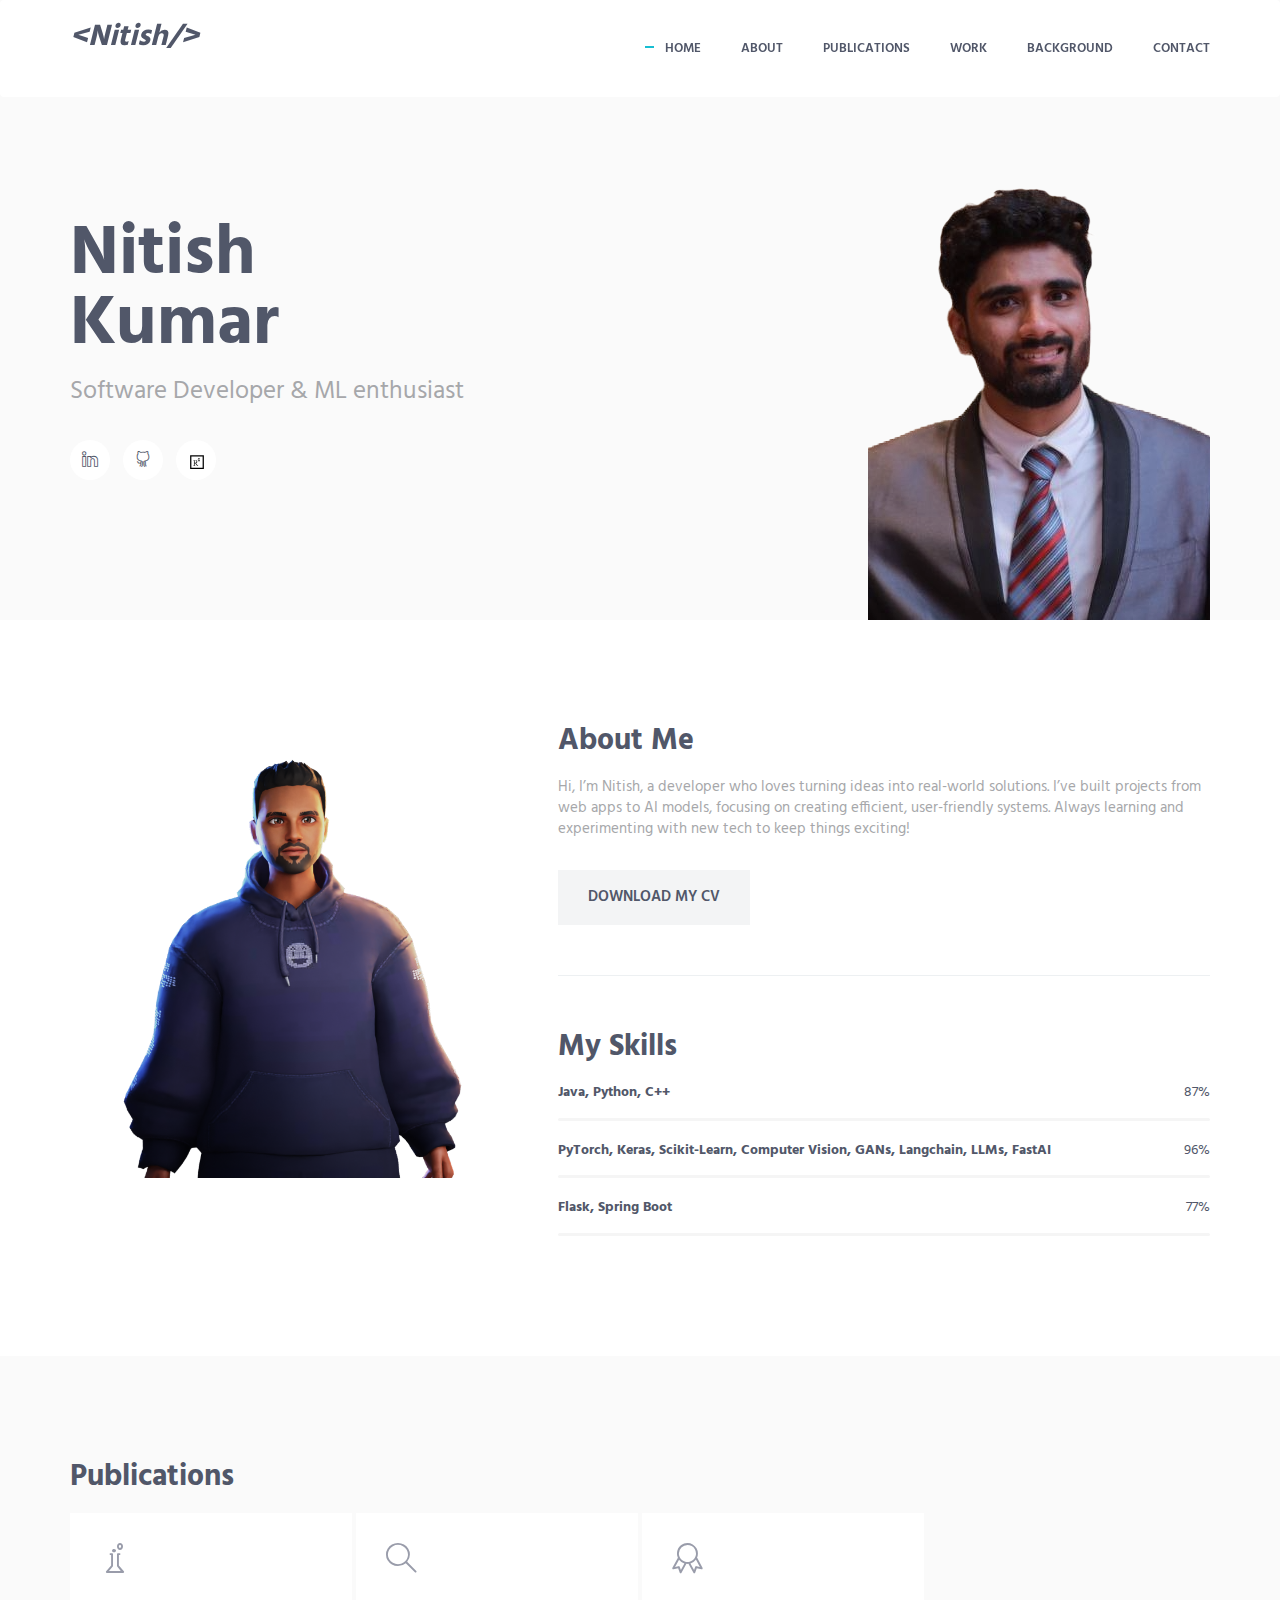
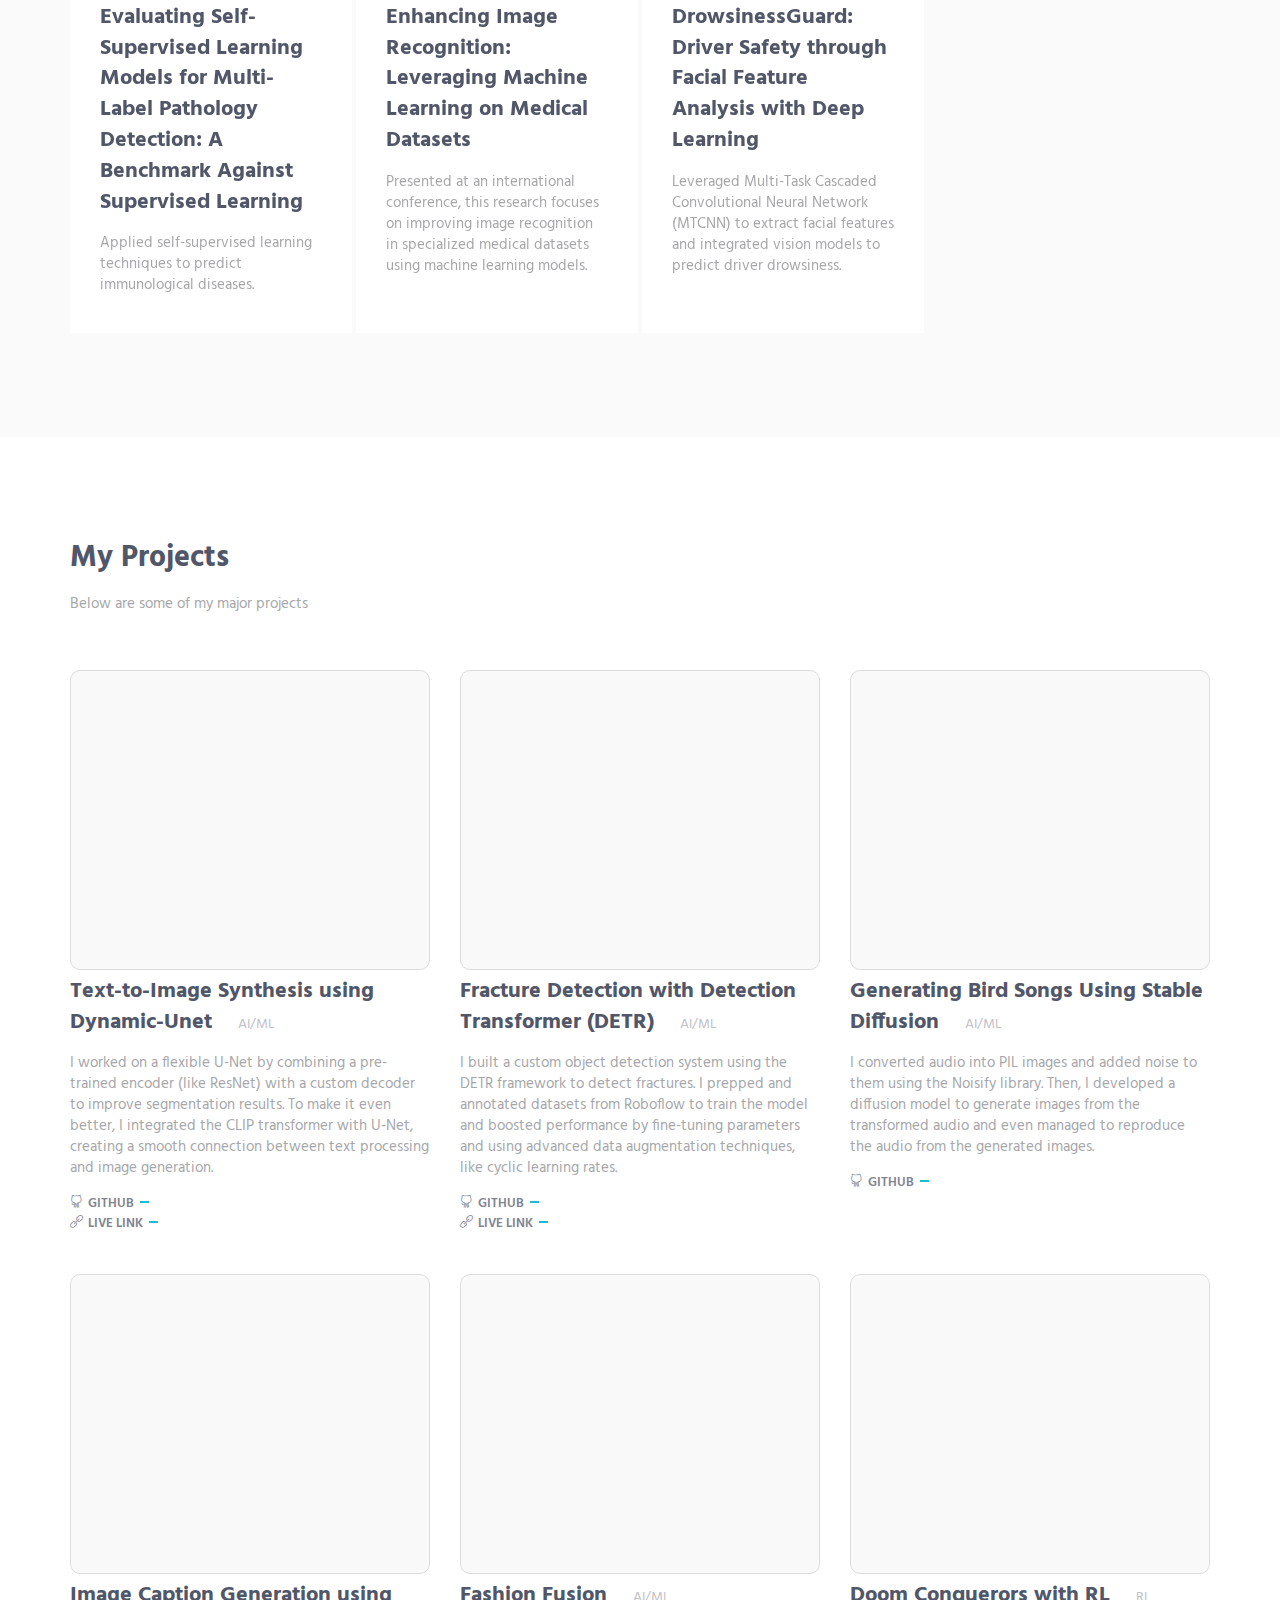
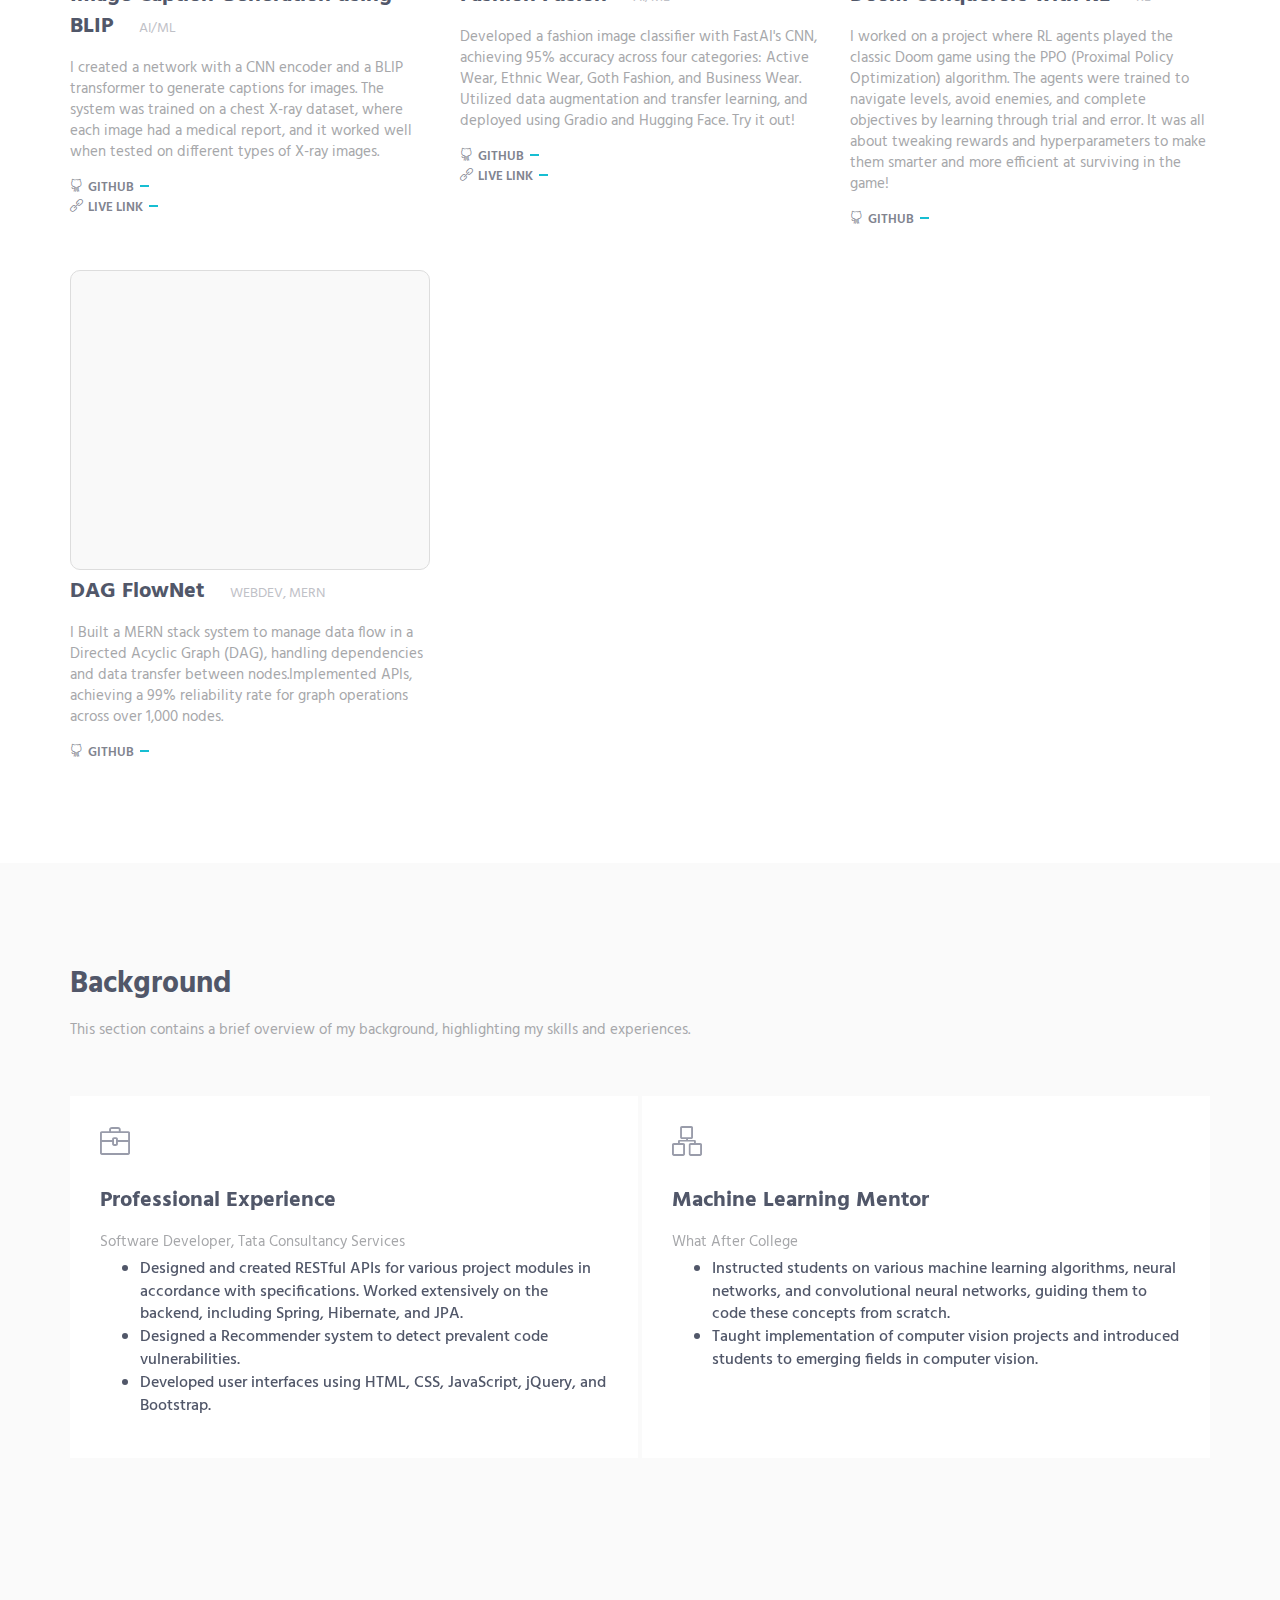
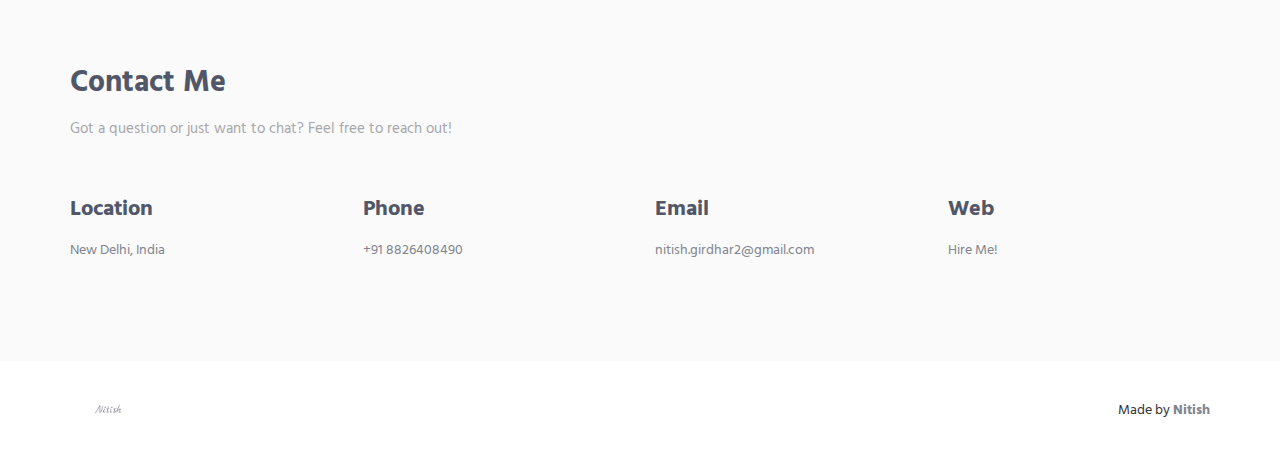
==== index.html @ 17c7232a "fixes" ====
<!DOCTYPE html>

<html lang="en" class="no-js">
<!-- BEGIN HEAD -->

<head>
    <meta charset="utf-8" />
    <title>Nitish Portfolio</title>
    <meta http-equiv="X-UA-Compatible" content="IE=edge">
    <meta content="width=device-width, initial-scale=1" name="viewport" />
    <meta content="" name="description" />
    <meta content="" name="author" />

    <!-- GLOBAL MANDATORY STYLES -->
    <link href="http://fonts.googleapis.com/css?family=Hind:300,400,500,600,700" rel="stylesheet" type="text/css">
    <link href="vendor/simple-line-icons/css/simple-line-icons.css" rel="stylesheet" type="text/css" />
    <link href="vendor/bootstrap/css/bootstrap.min.css" rel="stylesheet" type="text/css" />

    <!-- PAGE LEVEL PLUGIN STYLES -->
    <link href="css/animate.css" rel="stylesheet">
    <link href="vendor/swiper/css/swiper.min.css" rel="stylesheet" type="text/css" />

    <!-- THEME STYLES -->
    <link href="css/layout.min.css" rel="stylesheet" type="text/css" />

    <!-- Favicon -->
    <link rel="shortcut icon" href="favicon.ico" />
</head>
<!-- END HEAD -->

<!-- BODY -->

<body id="body" data-spy="scroll" data-target=".header">

    <!--========== HEADER ==========-->
    <header class="header navbar-fixed-top">
        <!-- Navbar -->
        <nav class="navbar" role="navigation">
            <div class="container">
                <!-- Brand and toggle get grouped for better mobile display -->
                <div class="menu-container js_nav-item">
                    <button type="button" class="navbar-toggle" data-toggle="collapse" data-target=".nav-collapse">
                        <span class="sr-only">Toggle navigation</span>
                        <span class="toggle-icon"></span>
                    </button>

                    <!-- Logo -->
                    <div class="logo">
                        <a class="logo-wrap" href="#body">
                            <!-- <img class="logo-img" src="img/signature.png" alt=" Logo"> -->
                            <h2><i>&lt;Nitish/&gt;</i></h2>
                        </a>
                    </div>
                    <!-- End Logo -->
                </div>

                <!-- Collect the nav links, forms, and other content for toggling -->
                <div class="collapse navbar-collapse nav-collapse">
                    <div class="menu-container">
                        <ul class="nav navbar-nav navbar-nav-right">
                            <li class="js_nav-item nav-item"><a class="nav-item-child nav-item-hover"
                                    href="#body">Home</a></li>
                            <li class="js_nav-item nav-item"><a class="nav-item-child nav-item-hover"
                                    href="#about">About</a></li>
                            <li class="js_nav-item nav-item"><a class="nav-item-child nav-item-hover"
                                    href="#publications">Publications</a></li>
                            <li class="js_nav-item nav-item"><a class="nav-item-child nav-item-hover"
                                    href="#work">Work</a></li>
                            <li class="js_nav-item nav-item"><a class="nav-item-child nav-item-hover"
                                    href="#background">Background</a></li>
                            <li class="js_nav-item nav-item"><a class="nav-item-child nav-item-hover"
                                    href="#contact">Contact</a></li>
                        </ul>
                    </div>
                </div>
                <!-- End Navbar Collapse -->
            </div>
        </nav>
        <!-- Navbar -->
    </header>
    <!--========== END HEADER ==========-->

    <!--========== SLIDER ==========-->
    <div class="promo-block">
        <div class="container">
            <div class="row">
                <div class="col-sm-6 sm-margin-b-60">
                    <div class="margin-b-30">
                        <h1 class="promo-block-title">Nitish <br /> Kumar</h1>
                        <p class="promo-block-text">Software Developer &amp; ML enthusiast</p>
                    </div>
                    <ul class="list-inline">
                        <!-- <li><a href="#" class="social-icons"><i class="icon-social-facebook"></i></a></li> -->
                        <!-- <li><a href="#" class="social-icons"><i class="icon-social-twitter"></i></a></li> -->
                        <!-- <li><a href="#" class="social-icons"><i class="icon-social-dribbble"></i></a></li> -->
                        <!-- <li><a href="#" class="social-icons"><i class="icon-social-behance"></i></a></li> -->
                        <li><a href="https://www.linkedin.com/in/nitish-kumar-70ba97163/" class="social-icons"><i
                                    class="icon-social-linkedin"></i></a></li>
                        <li><a href="https://github.com/nitishhrms" class="social-icons"><i
                                    class="icon-social-github"></i></a></li>
                        <li><a href="https://www.researchgate.net/profile/Nitish-Kumar-201" class="social-icons"
                                target="_blank">
                                <img src="img/icons/icons8-researchgate.svg" alt="ResearchGate"
                                    style="width: 20px; height: 20px;">
                            </a></li>

                    </ul>
                </div>
                <div class="col-sm-6">
                    <div class="promo-block-img-wrap">
                        <img class="promo-block-img img-responsive" src="img/mockup/file (2).png" align="Avatar">
                    </div>
                </div>
            </div>
            <!--// end row -->
        </div>
    </div>
    <!--========== SLIDER ==========-->

    <!--========== PAGE LAYOUT ==========-->
    <!-- About -->
    <div id="about">
        <div class="container content-lg">
            <div class="row">
                <div class="col-sm-5 sm-margin-b-60">
                    <img class="full-width img-responsive" src="img/500x700/avatar-01.png" alt="Image">
                </div>
                <div class="col-sm-7">
                    <div class="section-seperator margin-b-50">
                        <div class="margin-b-50">
                            <div class="margin-b-30">
                                <h2>About Me</h2>
                                <p>Hi, I’m Nitish, a developer who loves turning ideas into real-world
                                    solutions. I’ve built projects from web apps to AI models, focusing on creating
                                    efficient, user-friendly systems. Always learning and experimenting with new tech to
                                    keep things exciting!</p>
                            </div>
                            <a href="https://drive.google.com/file/d/1I4rnMWmdc6svyuodHMBwJTRoGysEiyvk/view?usp=drive_link"
                                class="btn-theme btn-theme-md btn-default-bg text-uppercase">Download my CV</a>
                        </div>
                    </div>

                    <h2>My Skills</h2>
                    <!-- Progress Box -->
                    <div class="progress-box">
                        <h5>Java, Python, C++ <span class="color-heading pull-right">87%</span></h5>
                        <div class="progress">
                            <div class="progress-bar bg-color-base" role="progressbar" data-width="87"></div>
                        </div>
                    </div>
                    <div class="progress-box">
                        <h5> PyTorch, Keras, Scikit-Learn, Computer Vision, GANs, Langchain, LLMs, FastAI <span
                                class="color-heading pull-right">96%</span></h5>
                        <div class="progress">
                            <div class="progress-bar bg-color-base" role="progressbar" data-width="96"></div>
                        </div>
                    </div>
                    <div class="progress-box">
                        <h5>Flask, Spring Boot <span class="color-heading pull-right">77%</span></h5>
                        <div class="progress">
                            <div class="progress-bar bg-color-base" role="progressbar" data-width="77"></div>
                        </div>
                    </div>
                    <!-- End Progress Box -->
                </div>
            </div>
            <!--// end row -->
        </div>
    </div>
    <!-- End About -->

    <!-- Publications -->
    <div id="publications">
        <div class="bg-color-sky-light" data-auto-height="true">
            <div class="container content-lg">
                <h2>Publications</h2>
                <div class="row row-space-2 margin-b-4">
                    <div class="col-md-3 col-sm-6 md-margin-b-4">
                        <div class="service" data-height="height">
                            <div class="service-element">
                                <i class="service-icon icon-chemistry"></i>
                            </div>
                            <div class="service-info">
                                <h3>Evaluating Self-Supervised Learning Models for Multi-Label Pathology Detection: A
                                    Benchmark Against
                                    Supervised Learning</h3>
                                <p class="margin-b-5">Applied self-supervised learning techniques to predict
                                    immunological diseases.</p>
                            </div>
                            <a href="#" class="content-wrapper-link"></a>
                        </div>
                    </div>
                    <!-- <div class="col-md-3 col-sm-6 md-margin-b-4">
                            <div class="service bg-color-base wow zoomIn" data-height="height" data-wow-duration=".3" data-wow-delay=".1s">
                                <div class="service-element">
                                    <i class="service-icon color-white icon-screen-tablet"></i>
                                </div>
                                <div class="service-info">
                                    <h3 class="color-white">Graphic Design</h3>
                                    <p class="color-white margin-b-5">Lorem ipsum dolor amet consectetur ut consequat siad esqudiat dolor</p>
                                </div>
                                <a href="#" class="content-wrapper-link"></a>    
                            </div>
                        </div> -->
                    <div class="col-md-3 col-sm-6 sm-margin-b-4">
                        <div class="service" data-height="height">
                            <div class="service-element">
                                <i class="service-icon icon-magnifier"></i>
                            </div>
                            <div class="service-info ">
                                <h3>Enhancing Image Recognition: Leveraging Machine Learning on Medical Datasets</h3>
                                <p class="margin-b-5">Presented at an international conference, this research focuses on
                                    improving image recognition in specialized medical datasets using machine learning
                                    models.</p>
                            </div>
                            <a href="#" class="content-wrapper-link"></a>
                        </div>
                    </div>
                    <div class="col-md-3 col-sm-6">
                        <div class="service" data-height="height">
                            <div class="service-element">
                                <i class="service-icon icon-badge"></i>
                            </div>
                            <div class="service-info">
                                <h3>DrowsinessGuard: Driver Safety through Facial Feature Analysis with Deep Learning
                                </h3>
                                <p class="margin-b-5">Leveraged Multi-Task Cascaded Convolutional Neural Network (MTCNN)
                                    to extract facial features and integrated vision
                                    models to predict driver drowsiness.</p>
                            </div>
                            <a href="#" class="content-wrapper-link"></a>
                        </div>
                    </div>
                </div>
                <!--// end row -->
            </div>
        </div>
    </div>
    <!-- End Experience -->

    <!-- Work -->
    <div id="work">
        <div class="container content-lg">
            <div class="row margin-b-40">
                <div class="col-sm-6">
                    <h2>My Projects</h2>
                    <p>Below are some of my major projects</p>
                </div>
            </div>
            <!--// end row -->

            <div class="row">
                <!-- Latest Products -->
                <div class="col-sm-4 sm-margin-b-50">
                    <div class="image-box">
                        <div class="wow zoomIn" data-wow-duration=".3" data-wow-delay=".1s">
                            <img class="img-responsive" src="img/970x647/proj1.jpg" alt="Latest Products Image">
                        </div>
                    </div>
                    <h4><a href="#">Text-to-Image Synthesis using Dynamic-Unet</a> <span
                            class="text-uppercase margin-l-20">AI/ML</span></h4>
                    <p>
                        I worked on a flexible U-Net by combining a pre-trained encoder (like ResNet) with a custom
                        decoder to improve segmentation results. To make it even better, I integrated the CLIP
                        transformer with U-Net, creating a smooth connection between text processing and image
                        generation.
                    </p>
                    <a class="link" href="https://github.com/nitishhrms/Text-to-Image-Synthesis-using-transformed-Unet"
                        target="_blank">
                        <i class="icon-social-github" style="margin-right: 5px;"></i>GitHub
                    </a>
                    <br />
                    <a class="link"
                        href="https://huggingface.co/spaces/annie08/Text-or-Image-to-Image-Scratch-Implementation"
                        target="_blank">
                        <i class="icon-link" style="margin-right: 5px;"></i>Live Link
                    </a>
                </div>
                <!-- End Latest Products -->

                <!-- Latest Products -->
                <div class="col-sm-4 sm-margin-b-50">
                    <div class="image-box">
                        <div class="wow zoomIn" data-wow-duration=".3" data-wow-delay=".1s">
                            <img class="img-responsive" src="img/970x647/proj2.jpg" alt="Latest Products Image">
                        </div>
                    </div>
                    <h4><a href="#">Fracture Detection with Detection Transformer (DETR)</a> <span
                            class="text-uppercase margin-l-20">AI/ML</span></h4>
                    <p>
                        I built a custom object detection system using the DETR framework to detect fractures. I prepped
                        and annotated datasets from Roboflow to train the model and boosted performance by fine-tuning
                        parameters and using advanced data augmentation techniques, like cyclic learning rates.
                    </p>
                    <a class="link" href="https://github.com/nitishhrms/Fracture-Detection-using-Detr-Transformer"
                        target="_blank">
                        <i class="icon-social-github" style="margin-right: 5px;"></i>GitHub
                    </a>
                    <br />
                    <a class="link" href="https://huggingface.co/spaces/annie08/Nitish-Project-FractureDetection"
                        target="_blank">
                        <i class="icon-link" style="margin-right: 5px;"></i>Live Link
                    </a>
                </div>
                <!-- End Latest Products -->

                <!-- Latest Products -->
                <div class="col-sm-4 sm-margin-b-50">
                    <div class="image-box">
                        <div class="wow zoomIn" data-wow-duration=".3" data-wow-delay=".1s">
                            <img class="img-responsive" src="img/970x647/proj3.png" alt="Latest Products Image">
                        </div>
                    </div>
                    <h4><a href="#">Generating Bird Songs Using Stable Diffusion</a> <span
                            class="text-uppercase margin-l-20">AI/ML</span></h4>
                    <p>
                        I converted audio into PIL images and added noise to them using the Noisify library. Then, I
                        developed a diffusion model to generate images from the transformed audio and even managed to
                        reproduce the audio from the generated images.
                    </p>
                    <a class="link" href="https://github.com/nitishhrms/Bird-Song-Generator-using-Stable-Diffusion"
                        target="_blank">
                        <i class="icon-social-github" style="margin-right: 5px;"></i>GitHub
                    </a>
                    <br />
                </div>
                <!-- End Latest Products -->
            </div>
            <!-- end row -->

            <br />
            <br />
            <div class="row">
                <!-- Latest Products -->
                <div class="col-sm-4 sm-margin-b-50">
                    <div class="image-box">
                        <div class="wow zoomIn" data-wow-duration=".3" data-wow-delay=".1s">
                            <img class="img-responsive" src="img/970x647/proj4.jpg" alt="Latest Products Image">
                        </div>
                    </div>
                    <h4><a href="#">Image Caption Generation using BLIP</a> <span
                            class="text-uppercase margin-l-20">AI/ML</span></h4>
                    <p>
                        I created a network with a CNN encoder and a BLIP transformer to generate captions for images.
                        The system was trained on a chest X-ray dataset, where each image had a medical report, and it
                        worked well when tested on different types of X-ray images.
                    </p>
                    <a class="link" href="https://github.com/nitishhrms/image_captioning" target="_blank">
                        <i class="icon-social-github" style="margin-right: 5px;"></i>GitHub
                    </a>
                    <br />
                    <a class="link" href="https://huggingface.co/spaces/annie08/Imagecapt" target="_blank">
                        <i class="icon-link" style="margin-right: 5px;"></i>Live Link
                    </a>
                </div>
                <!-- End Latest Products -->

                <!-- Latest Products -->
                <div class="col-sm-4 sm-margin-b-50">
                    <div class="image-box">
                        <div class="wow zoomIn" data-wow-duration=".3" data-wow-delay=".1s">
                            <img class="img-responsive" src="img/970x647/proj5.png" alt="Latest Products Image">
                        </div>
                    </div>
                    <h4><a href="#">Fashion Fusion</a> <span class="text-uppercase margin-l-20">AI/ML</span></h4>
                    <p>
                        Developed a fashion image classifier with FastAI's CNN, achieving 95% accuracy across four
                        categories: Active Wear, Ethnic Wear, Goth Fashion, and Business Wear. Utilized data
                        augmentation and transfer learning, and deployed using Gradio and Hugging Face. Try it out!
                    </p>
                    <a class="link" href="https://github.com/nitishhrms/Fashion-Fusion" target="_blank">
                        <i class="icon-social-github" style="margin-right: 5px;"></i>GitHub
                    </a>
                    <br />
                    <a class="link" href="https://huggingface.co/spaces/beckk123/fashionclassifier" target="_blank">
                        <i class="icon-link" style="margin-right: 5px;"></i>Live Link
                    </a>
                </div>
                <!-- End Latest Products -->

                <!-- Latest Products -->
                <div class="col-sm-4 sm-margin-b-50">
                    <div class="image-box">
                        <div class="wow zoomIn" data-wow-duration=".3" data-wow-delay=".1s">
                            <img class="img-responsive" src="img/970x647/proj6.gif" alt="Latest Products Image">
                        </div>
                    </div>
                    <h4><a href="#">Doom Conquerors with RL</a> <span class="text-uppercase margin-l-20">RL</span></h4>
                    <p>
                        I worked on a project where RL agents played the classic Doom game using the PPO (Proximal
                        Policy Optimization) algorithm. The agents were trained to navigate levels, avoid enemies, and
                        complete objectives by learning through trial and error. It was all about tweaking rewards and
                        hyperparameters to make them smarter and more efficient at surviving in the game!
                    </p>
                    <a class="link" href="https://github.com/nitishhrms/Doom-Conquerors-with-RL" target="_blank">
                        <i class="icon-social-github" style="margin-right: 5px;"></i>GitHub
                    </a>
                </div>
                <!-- End Latest Products -->
            </div>
            <br />
            <br />
            <div class="row">
                <!-- Latest Products -->
                <div class="col-sm-4 sm-margin-b-50">
                    <div class="image-box">
                        <div class="wow zoomIn" data-wow-duration=".3" data-wow-delay=".1s">
                            <img class="img-responsive" src="img/970x647/proj7.jpg" alt="Latest Products Image">
                        </div>
                    </div>
                    <h4><a href="#">DAG FlowNet</a> <span class="text-uppercase margin-l-20">WebDev, MERN</span></h4>
                    <p>
                        I Built a MERN stack system to manage data flow in a Directed Acyclic Graph (DAG), handling
                        dependencies and
                        data transfer between nodes.Implemented APIs, achieving a 99% reliability rate for graph
                        operations across over 1,000 nodes.
                    </p>
                    <a class="link" href="https://github.com/nitishhrms/DAG-FLowNet" target="_blank">
                        <i class="icon-social-github" style="margin-right: 5px;"></i>GitHub
                    </a>
                    <!-- <br />
                    <a class="link" href="https://huggingface.co/spaces/annie08/Imagecapt" target="_blank">
                        <i class="icon-link" style="margin-right: 5px;"></i>Live Link
                    </a> -->
                </div>
                <!-- End Latest Products -->

            </div>
        </div>
        <!-- End Work -->

        <!-- Clients -->
        <!-- <div id="background">
            <div class="bg-color-sky-light">
                <div class="content-lg container">
                    <div class="col-sm-6">
                        <h2>Background</h2>
                        <p>This section contains a brief overview of my background, highlighting my skills and experiences.</p>
                    </div>
                    <br/>
                    <br/>
                    <div class="swiper-slider swiper-clients">

                        <div class="swiper-wrapper">
                            <div class="swiper-slide">
                                <img class="swiper-clients-img" src="img/clients/01.png" alt="Clients Logo">
                            </div>
                            <div class="swiper-slide">
                                <img class="swiper-clients-img" src="img/clients/02.png" alt="Clients Logo">
                            </div>
                            <div class="swiper-slide">
                                <img class="swiper-clients-img" src="img/clients/03.png" alt="Clients Logo">
                            </div>
                            <div class="swiper-slide">
                                <img class="swiper-clients-img" src="img/clients/04.png" alt="Clients Logo">
                            </div>
                            <div class="swiper-slide">
                                <img class="swiper-clients-img" src="img/clients/05.png" alt="Clients Logo">
                            </div>
                            <div class="swiper-slide">
                                <img class="swiper-clients-img" src="img/clients/06.png" alt="Clients Logo">
                            </div>
                        </div>

                    </div>

                </div>
            </div>
        </div> -->
        <!-- End Clients -->
        <!-- Background -->
        <div id="background">
            <div class="bg-color-sky-light" data-auto-height="true">
                <div class="container content-lg">
                    <h2>Background</h2>
                    <p>This section contains a brief overview of my background, highlighting my skills and experiences.
                    </p>
                    <br/>
                    <br/>
                    <div class="row row-space-2 margin-b-4">
                        <div class="col-md-6 col-sm-12 md-margin-b-4">
                            <div class="service" data-height="height">
                                <div class="service-element">
                                    <i class="service-icon icon-briefcase"></i>
                                </div>
                                <div class="service-info">
                                    <h3>Professional Experience</h3>
                                    <p class="margin-b-5">Software Developer, Tata Consultancy Services</p>
                                    <ul>
                                        <li>Designed and created RESTful APIs for various project modules in accordance
                                            with specifications. Worked extensively on the backend, including Spring,
                                            Hibernate, and JPA.</li>
                                        <li>Designed a Recommender system to detect prevalent code vulnerabilities.</li>
                                        <li>Developed user interfaces using HTML, CSS, JavaScript, jQuery, and
                                            Bootstrap.</li>
                                    </ul>
                                </div>
                            </div>
                        </div>

                        <div class="col-md-6 col-sm-12">
                            <div class="service" data-height="height">
                                <div class="service-element">
                                    <i class="service-icon icon-organization"></i>
                                </div>
                                <div class="service-info">
                                    <h3>Machine Learning Mentor</h3>
                                    <p class="margin-b-5">What After College</p>
                                    <ul>
                                        <li>Instructed students on various machine learning algorithms, neural networks,
                                            and convolutional neural networks, guiding them to code these concepts from
                                            scratch.</li>
                                        <li>Taught implementation of computer vision projects and introduced students to
                                            emerging fields in computer vision.</li>
                                    </ul>
                                </div>
                            </div>
                        </div>
                    </div>
                    <!--// end row -->
                </div>
            </div>
        </div>
        <!-- End Background -->


        <!-- extra -->

        <!-- <div class="promo-banner parallax-window" data-parallax="scroll" data-image-src="img/1920x1080/01.jpg">
            <div class="container-sm content-lg">
                <h2 class="promo-banner-title">Displaying the Result</h2>
                <p class="promo-banner-text">Lorem ipsum dolor sit amet, consectetur adipisicing elit, sed do eiusmod
                    tempor
                    incididunt ut labore et dolore magna aliqua. Ut enim ad minim veniam, quis nostrud exercitation
                    ullamco
                    laboris nisi ut aliquip ex ea commodo.</p>
            </div>
        </div> -->
        <!-- End extra -->

        <!-- Contact -->
        <div id="contact">
            <div class="bg-color-sky-light">
                <div class="container content-lg">
                    <div class="row margin-b-40">
                        <div class="col-sm-6">
                            <h2>Contact Me</h2>
                            <p>Got a question or just want to chat? Feel free to reach out!</p>
                        </div>
                    </div>
                    <!--// end row -->

                    <div class="row">
                        <div class="col-md-3 col-xs-6 md-margin-b-30">
                            <h4>Location</h4>
                            <a>New Delhi, India</a>
                        </div>
                        <div class="col-md-3 col-xs-6 md-margin-b-30">
                            <h4>Phone</h4>
                            <a>+91 8826408490</a>
                        </div>
                        <div class="col-md-3 col-xs-6">
                            <h4>Email</h4>
                            <a href="mailto:nitish.girdhar2@gmail.com">nitish.girdhar2@gmail.com</a>
                        </div>
                        <div class="col-md-3 col-xs-6">
                            <h4>Web</h4>
                            <a href="https://nitish-portfolio-24.netlify.app/">Hire Me!</a>
                        </div>
                    </div>
                    <!--// end row -->
                </div>
            </div>
        </div>
        <!-- End Contact -->
        <!--========== END PAGE LAYOUT ==========-->

        <!--========== FOOTER ==========-->
        <footer class="footer">
            <div class="content container">
                <div class="row">
                    <div class="col-xs-6">
                        <img class="footer-logo" src="img/signature.png">
                    </div>
                    <div class="col-xs-6 text-right sm-text-left">
                        Made by <a class="fweight-700" href="https://github.com/nitishhrms">Nitish</a>
                        </p>
                    </div>
                </div>
                <!--// end row -->
            </div>
        </footer>
        <!--========== END FOOTER ==========-->

        <!-- Back To Top -->
        <a href="javascript:void(0);" class="js-back-to-top back-to-top">Top</a>

        <!-- JAVASCRIPTS(Load javascripts at bottom, this will reduce page load time) -->
        <!-- CORE PLUGINS -->
        <script src="vendor/jquery.min.js" type="text/javascript"></script>
        <script src="vendor/jquery-migrate.min.js" type="text/javascript"></script>
        <script src="vendor/bootstrap/js/bootstrap.min.js" type="text/javascript"></script>

        <!-- PAGE LEVEL PLUGINS -->
        <script src="vendor/jquery.easing.js" type="text/javascript"></script>
        <script src="vendor/jquery.back-to-top.js" type="text/javascript"></script>
        <script src="vendor/jquery.smooth-scroll.js" type="text/javascript"></script>
        <script src="vendor/jquery.wow.min.js" type="text/javascript"></script>
        <script src="vendor/jquery.parallax.min.js" type="text/javascript"></script>
        <script src="vendor/jquery.appear.js" type="text/javascript"></script>
        <script src="vendor/swiper/js/swiper.jquery.min.js" type="text/javascript"></script>

        <!-- PAGE LEVEL SCRIPTS -->
        <script src="js/layout.min.js" type="text/javascript"></script>
        <script src="js/components/progress-bar.min.js" type="text/javascript"></script>
        <script src="js/components/swiper.min.js" type="text/javascript"></script>
        <script src="js/components/wow.min.js" type="text/javascript"></script>

</body>
<!-- END BODY -->

</html>
---- vendor/simple-line-icons/css/simple-line-icons.css ----
@font-face {
  font-family: 'simple-line-icons';
  src: url('../fonts/Simple-Line-Icons.eot?v=2.3.2');
  src: url('../fonts/Simple-Line-Icons.eot?v=2.3.2#iefix') format('embedded-opentype'), url('../fonts/Simple-Line-Icons.woff2?v=2.3.2') format('woff2'), url('../fonts/Simple-Line-Icons.ttf?v=2.3.2') format('truetype'), url('../fonts/Simple-Line-Icons.woff?v=2.3.2') format('woff'), url('../fonts/Simple-Line-Icons.svg?v=2.3.2#simple-line-icons') format('svg');
  font-weight: normal;
  font-style: normal;
}
/*
 Use the following CSS code if you want to have a class per icon.
 Instead of a list of all class selectors, you can use the generic [class*="icon-"] selector, but it's slower:
*/
.icon-user,
.icon-people,
.icon-user-female,
.icon-user-follow,
.icon-user-following,
.icon-user-unfollow,
.icon-login,
.icon-logout,
.icon-emotsmile,
.icon-phone,
.icon-call-end,
.icon-call-in,
.icon-call-out,
.icon-map,
.icon-location-pin,
.icon-direction,
.icon-directions,
.icon-compass,
.icon-layers,
.icon-menu,
.icon-list,
.icon-options-vertical,
.icon-options,
.icon-arrow-down,
.icon-arrow-left,
.icon-arrow-right,
.icon-arrow-up,
.icon-arrow-up-circle,
.icon-arrow-left-circle,
.icon-arrow-right-circle,
.icon-arrow-down-circle,
.icon-check,
.icon-clock,
.icon-plus,
.icon-minus,
.icon-close,
.icon-exclamation,
.icon-organization,
.icon-trophy,
.icon-screen-smartphone,
.icon-screen-desktop,
.icon-plane,
.icon-notebook,
.icon-mustache,
.icon-mouse,
.icon-magnet,
.icon-energy,
.icon-disc,
.icon-cursor,
.icon-cursor-move,
.icon-crop,
.icon-chemistry,
.icon-speedometer,
.icon-shield,
.icon-screen-tablet,
.icon-magic-wand,
.icon-hourglass,
.icon-graduation,
.icon-ghost,
.icon-game-controller,
.icon-fire,
.icon-eyeglass,
.icon-envelope-open,
.icon-envelope-letter,
.icon-bell,
.icon-badge,
.icon-anchor,
.icon-wallet,
.icon-vector,
.icon-speech,
.icon-puzzle,
.icon-printer,
.icon-present,
.icon-playlist,
.icon-pin,
.icon-picture,
.icon-handbag,
.icon-globe-alt,
.icon-globe,
.icon-folder-alt,
.icon-folder,
.icon-film,
.icon-feed,
.icon-drop,
.icon-drawer,
.icon-docs,
.icon-doc,
.icon-diamond,
.icon-cup,
.icon-calculator,
.icon-bubbles,
.icon-briefcase,
.icon-book-open,
.icon-basket-loaded,
.icon-basket,
.icon-bag,
.icon-action-undo,
.icon-action-redo,
.icon-wrench,
.icon-umbrella,
.icon-trash,
.icon-tag,
.icon-support,
.icon-frame,
.icon-size-fullscreen,
.icon-size-actual,
.icon-shuffle,
.icon-share-alt,
.icon-share,
.icon-rocket,
.icon-question,
.icon-pie-chart,
.icon-pencil,
.icon-note,
.icon-loop,
.icon-home,
.icon-grid,
.icon-graph,
.icon-microphone,
.icon-music-tone-alt,
.icon-music-tone,
.icon-earphones-alt,
.icon-earphones,
.icon-equalizer,
.icon-like,
.icon-dislike,
.icon-control-start,
.icon-control-rewind,
.icon-control-play,
.icon-control-pause,
.icon-control-forward,
.icon-control-end,
.icon-volume-1,
.icon-volume-2,
.icon-volume-off,
.icon-calendar,
.icon-bulb,
.icon-chart,
.icon-ban,
.icon-bubble,
.icon-camrecorder,
.icon-camera,
.icon-cloud-download,
.icon-cloud-upload,
.icon-envelope,
.icon-eye,
.icon-flag,
.icon-heart,
.icon-info,
.icon-key,
.icon-link,
.icon-lock,
.icon-lock-open,
.icon-magnifier,
.icon-magnifier-add,
.icon-magnifier-remove,
.icon-paper-clip,
.icon-paper-plane,
.icon-power,
.icon-refresh,
.icon-reload,
.icon-settings,
.icon-star,
.icon-symbol-female,
.icon-symbol-male,
.icon-target,
.icon-credit-card,
.icon-paypal,
.icon-social-tumblr,
.icon-social-twitter,
.icon-social-facebook,
.icon-social-instagram,
.icon-social-linkedin,
.icon-social-pinterest,
.icon-social-github,
.icon-social-google,
.icon-social-reddit,
.icon-social-skype,
.icon-social-dribbble,
.icon-social-behance,
.icon-social-foursqare,
.icon-social-soundcloud,
.icon-social-spotify,
.icon-social-stumbleupon,
.icon-social-youtube,
.icon-social-dropbox {
  font-family: 'simple-line-icons';
  speak: none;
  font-style: normal;
  font-weight: normal;
  font-variant: normal;
  text-transform: none;
  line-height: 1;
  /* Better Font Rendering =========== */
  -webkit-font-smoothing: antialiased;
  -moz-osx-font-smoothing: grayscale;
}
.icon-user:before {
  content: "\e005";
}
.icon-people:before {
  content: "\e001";
}
.icon-user-female:before {
  content: "\e000";
}
.icon-user-follow:before {
  content: "\e002";
}
.icon-user-following:before {
  content: "\e003";
}
.icon-user-unfollow:before {
  content: "\e004";
}
.icon-login:before {
  content: "\e066";
}
.icon-logout:before {
  content: "\e065";
}
.icon-emotsmile:before {
  content: "\e021";
}
.icon-phone:before {
  content: "\e600";
}
.icon-call-end:before {
  content: "\e048";
}
.icon-call-in:before {
  content: "\e047";
}
.icon-call-out:before {
  content: "\e046";
}
.icon-map:before {
  content: "\e033";
}
.icon-location-pin:before {
  content: "\e096";
}
.icon-direction:before {
  content: "\e042";
}
.icon-directions:before {
  content: "\e041";
}
.icon-compass:before {
  content: "\e045";
}
.icon-layers:before {
  content: "\e034";
}
.icon-menu:before {
  content: "\e601";
}
.icon-list:before {
  content: "\e067";
}
.icon-options-vertical:before {
  content: "\e602";
}
.icon-options:before {
  content: "\e603";
}
.icon-arrow-down:before {
  content: "\e604";
}
.icon-arrow-left:before {
  content: "\e605";
}
.icon-arrow-right:before {
  content: "\e606";
}
.icon-arrow-up:before {
  content: "\e607";
}
.icon-arrow-up-circle:before {
  content: "\e078";
}
.icon-arrow-left-circle:before {
  content: "\e07a";
}
.icon-arrow-right-circle:before {
  content: "\e079";
}
.icon-arrow-down-circle:before {
  content: "\e07b";
}
.icon-check:before {
  content: "\e080";
}
.icon-clock:before {
  content: "\e081";
}
.icon-plus:before {
  content: "\e095";
}
.icon-minus:before {
  content: "\e615";
}
.icon-close:before {
  content: "\e082";
}
.icon-exclamation:before {
  content: "\e617";
}
.icon-organization:before {
  content: "\e616";
}
.icon-trophy:before {
  content: "\e006";
}
.icon-screen-smartphone:before {
  content: "\e010";
}
.icon-screen-desktop:before {
  content: "\e011";
}
.icon-plane:before {
  content: "\e012";
}
.icon-notebook:before {
  content: "\e013";
}
.icon-mustache:before {
  content: "\e014";
}
.icon-mouse:before {
  content: "\e015";
}
.icon-magnet:before {
  content: "\e016";
}
.icon-energy:before {
  content: "\e020";
}
.icon-disc:before {
  content: "\e022";
}
.icon-cursor:before {
  content: "\e06e";
}
.icon-cursor-move:before {
  content: "\e023";
}
.icon-crop:before {
  content: "\e024";
}
.icon-chemistry:before {
  content: "\e026";
}
.icon-speedometer:before {
  content: "\e007";
}
.icon-shield:before {
  content: "\e00e";
}
.icon-screen-tablet:before {
  content: "\e00f";
}
.icon-magic-wand:before {
  content: "\e017";
}
.icon-hourglass:before {
  content: "\e018";
}
.icon-graduation:before {
  content: "\e019";
}
.icon-ghost:before {
  content: "\e01a";
}
.icon-game-controller:before {
  content: "\e01b";
}
.icon-fire:before {
  content: "\e01c";
}
.icon-eyeglass:before {
  content: "\e01d";
}
.icon-envelope-open:before {
  content: "\e01e";
}
.icon-envelope-letter:before {
  content: "\e01f";
}
.icon-bell:before {
  content: "\e027";
}
.icon-badge:before {
  content: "\e028";
}
.icon-anchor:before {
  content: "\e029";
}
.icon-wallet:before {
  content: "\e02a";
}
.icon-vector:before {
  content: "\e02b";
}
.icon-speech:before {
  content: "\e02c";
}
.icon-puzzle:before {
  content: "\e02d";
}
.icon-printer:before {
  content: "\e02e";
}
.icon-present:before {
  content: "\e02f";
}
.icon-playlist:before {
  content: "\e030";
}
.icon-pin:before {
  content: "\e031";
}
.icon-picture:before {
  content: "\e032";
}
.icon-handbag:before {
  content: "\e035";
}
.icon-globe-alt:before {
  content: "\e036";
}
.icon-globe:before {
  content: "\e037";
}
.icon-folder-alt:before {
  content: "\e039";
}
.icon-folder:before {
  content: "\e089";
}
.icon-film:before {
  content: "\e03a";
}
.icon-feed:before {
  content: "\e03b";
}
.icon-drop:before {
  content: "\e03e";
}
.icon-drawer:before {
  content: "\e03f";
}
.icon-docs:before {
  content: "\e040";
}
.icon-doc:before {
  content: "\e085";
}
.icon-diamond:before {
  content: "\e043";
}
.icon-cup:before {
  content: "\e044";
}
.icon-calculator:before {
  content: "\e049";
}
.icon-bubbles:before {
  content: "\e04a";
}
.icon-briefcase:before {
  content: "\e04b";
}
.icon-book-open:before {
  content: "\e04c";
}
.icon-basket-loaded:before {
  content: "\e04d";
}
.icon-basket:before {
  content: "\e04e";
}
.icon-bag:before {
  content: "\e04f";
}
.icon-action-undo:before {
  content: "\e050";
}
.icon-action-redo:before {
  content: "\e051";
}
.icon-wrench:before {
  content: "\e052";
}
.icon-umbrella:before {
  content: "\e053";
}
.icon-trash:before {
  content: "\e054";
}
.icon-tag:before {
  content: "\e055";
}
.icon-support:before {
  content: "\e056";
}
.icon-frame:before {
  content: "\e038";
}
.icon-size-fullscreen:before {
  content: "\e057";
}
.icon-size-actual:before {
  content: "\e058";
}
.icon-shuffle:before {
  content: "\e059";
}
.icon-share-alt:before {
  content: "\e05a";
}
.icon-share:before {
  content: "\e05b";
}
.icon-rocket:before {
  content: "\e05c";
}
.icon-question:before {
  content: "\e05d";
}
.icon-pie-chart:before {
  content: "\e05e";
}
.icon-pencil:before {
  content: "\e05f";
}
.icon-note:before {
  content: "\e060";
}
.icon-loop:before {
  content: "\e064";
}
.icon-home:before {
  content: "\e069";
}
.icon-grid:before {
  content: "\e06a";
}
.icon-graph:before {
  content: "\e06b";
}
.icon-microphone:before {
  content: "\e063";
}
.icon-music-tone-alt:before {
  content: "\e061";
}
.icon-music-tone:before {
  content: "\e062";
}
.icon-earphones-alt:before {
  content: "\e03c";
}
.icon-earphones:before {
  content: "\e03d";
}
.icon-equalizer:before {
  content: "\e06c";
}
.icon-like:before {
  content: "\e068";
}
.icon-dislike:before {
  content: "\e06d";
}
.icon-control-start:before {
  content: "\e06f";
}
.icon-control-rewind:before {
  content: "\e070";
}
.icon-control-play:before {
  content: "\e071";
}
.icon-control-pause:before {
  content: "\e072";
}
.icon-control-forward:before {
  content: "\e073";
}
.icon-control-end:before {
  content: "\e074";
}
.icon-volume-1:before {
  content: "\e09f";
}
.icon-volume-2:before {
  content: "\e0a0";
}
.icon-volume-off:before {
  content: "\e0a1";
}
.icon-calendar:before {
  content: "\e075";
}
.icon-bulb:before {
  content: "\e076";
}
.icon-chart:before {
  content: "\e077";
}
.icon-ban:before {
  content: "\e07c";
}
.icon-bubble:before {
  content: "\e07d";
}
.icon-camrecorder:before {
  content: "\e07e";
}
.icon-camera:before {
  content: "\e07f";
}
.icon-cloud-download:before {
  content: "\e083";
}
.icon-cloud-upload:before {
  content: "\e084";
}
.icon-envelope:before {
  content: "\e086";
}
.icon-eye:before {
  content: "\e087";
}
.icon-flag:before {
  content: "\e088";
}
.icon-heart:before {
  content: "\e08a";
}
.icon-info:before {
  content: "\e08b";
}
.icon-key:before {
  content: "\e08c";
}
.icon-link:before {
  content: "\e08d";
}
.icon-lock:before {
  content: "\e08e";
}
.icon-lock-open:before {
  content: "\e08f";
}
.icon-magnifier:before {
  content: "\e090";
}
.icon-magnifier-add:before {
  content: "\e091";
}
.icon-magnifier-remove:before {
  content: "\e092";
}
.icon-paper-clip:before {
  content: "\e093";
}
.icon-paper-plane:before {
  content: "\e094";
}
.icon-power:before {
  content: "\e097";
}
.icon-refresh:before {
  content: "\e098";
}
.icon-reload:before {
  content: "\e099";
}
.icon-settings:before {
  content: "\e09a";
}
.icon-star:before {
  content: "\e09b";
}
.icon-symbol-female:before {
  content: "\e09c";
}
.icon-symbol-male:before {
  content: "\e09d";
}
.icon-target:before {
  content: "\e09e";
}
.icon-credit-card:before {
  content: "\e025";
}
.icon-paypal:before {
  content: "\e608";
}
.icon-social-tumblr:before {
  content: "\e00a";
}
.icon-social-twitter:before {
  content: "\e009";
}
.icon-social-facebook:before {
  content: "\e00b";
}
.icon-social-instagram:before {
  content: "\e609";
}
.icon-social-linkedin:before {
  content: "\e60a";
}
.icon-social-pinterest:before {
  content: "\e60b";
}
.icon-social-github:before {
  content: "\e60c";
}
.icon-social-google:before {
  content: "\e60d";
}
.icon-social-reddit:before {
  content: "\e60e";
}
.icon-social-skype:before {
  content: "\e60f";
}
.icon-social-dribbble:before {
  content: "\e00d";
}
.icon-social-behance:before {
  content: "\e610";
}
.icon-social-foursqare:before {
  content: "\e611";
}
.icon-social-soundcloud:before {
  content: "\e612";
}
.icon-social-spotify:before {
  content: "\e613";
}
.icon-social-stumbleupon:before {
  content: "\e614";
}
.icon-social-youtube:before {
  content: "\e008";
}
.icon-social-dropbox:before {
  content: "\e00c";
}
---- css/layout.min.css ----
.link,body{position:relative}h1,h2,h3,h4,h5,h6,p{line-height:1.4;font-family:Hind,sans-serif}.btn-theme.active.focus,.btn-theme.active:focus,.btn-theme.focus,.btn-theme:active.focus,.btn-theme:active:focus,.btn-theme:focus,:active,:focus,a,a:active,a:focus,a:hover{outline:0}.header .nav-item-child,.link,a,body,em,h1,h2,h3,h4,h5,h6,li,li a,p,span{font-family:Hind,sans-serif}.back-to-top,.header .nav-item-child,.link{text-transform:uppercase}.back-to-top:focus,.back-to-top:hover,.btn-theme.focus,.btn-theme:focus,.btn-theme:hover,.content-wrapper-link,.header .logo-wrap:focus,.header .logo-wrap:hover,a:active,a:focus,a:hover,h1>a:focus,h2>a:focus,h3>a:focus,h4>a:focus,h5>a:focus,h6>a:focus{text-decoration:none}html{overflow-x:hidden}body,html,html a{-webkit-font-smoothing:antialiased}p{font-size:15px;font-weight:400;color:#a6a7aa;margin-bottom:15px}em,li,li a{font-size:16px;font-weight:500;color:#515769}a{color:#81848f}a:active,a:focus,a:hover{color:#999caa}.link{font-size:13px;font-weight:600}.link:after{position:absolute;top:8px;right:-15px;width:9px;height:2px;background:#17bed2;content:" "}span{font-size:14px;font-weight:400;color:#bfc1c7}h1,h2,h3,h4,h5,h6{font-weight:700;color:#515769;margin:0 0 15px}h1>a,h2>a,h3>a,h4>a,h5>a,h6>a{color:#515769}h1>a:hover,h2>a:hover,h3>a:hover,h4>a:hover,h5>a:hover,h6>a:hover{color:#999caa;text-decoration:none}h1{font-size:40px}h2{font-size:30px}h3,h4{font-size:22px}::selection{color:#fff;background:#17bed2;text-shadow:none}::-webkit-selection{color:#fff;background:#17bed2;text-shadow:none}::-moz-selection{color:#fff;background:#17bed2;text-shadow:none}.section-seperator{border-bottom:1px solid #edf0f2}.content-wrapper-link{position:absolute;top:0;left:0;right:0;bottom:0;display:block;z-index:3}.btn-icon,.btn-theme,.promo-block{position:relative}.btn-theme,.social-icons{display:inline-block;vertical-align:middle;text-align:center}.btn-theme{line-height:1;background-image:none;border-style:solid;white-space:nowrap;-ms-touch-action:manipulation;touch-action:manipulation;cursor:pointer;-webkit-user-select:none;-moz-user-select:none;-ms-user-select:none;user-select:none}.btn-theme:hover{transition-duration:.3s;transition-property:all;transition-timing-function:cubic-bezier(.7,1,.7,1)}.btn-theme.active,.btn-theme:active{background-image:none;outline:0}.btn-theme.disabled,.btn-theme[disabled],fieldset[disabled] .btn-theme{cursor:not-allowed;box-shadow:none;opacity:.65;pointer-events:none}.btn-icon{top:1px;margin-right:10px}.btn-white-bg{color:#515769;background:#fff;border-color:transparent;border-width:0}.btn-white-bg.focus,.btn-white-bg:focus,.btn-white-bg:hover{color:#fff;background:#17bed2;border-color:transparent}.btn-white-brd{color:#fff;background:0 0;border-color:#fff;border-width:2px}.btn-white-brd.focus,.btn-white-brd:focus,.btn-white-brd:hover{color:#515769;background:#fff;border-color:#fff}.btn-default-bg{color:#515769;background:#f3f4f5;border-color:transparent;border-width:0}.btn-default-bg.focus,.btn-default-bg:focus,.btn-default-bg:hover{color:#fff;background:#17bed2;border-color:transparent}.btn-theme-sm{font-size:13px;font-weight:600;padding:15px 40px}.btn-theme-md{font-size:15px;font-weight:600;padding:20px 30px}.progress-box .progress{box-shadow:none;height:3px}.progress-box .progress-bar{transition-duration:2s;transition-property:all;transition-timing-function:cubic-bezier(.7,1,.7,1)}.header .navbar,.header .navbar-toggle .toggle-icon,.service .service-element,.service .service-info,.service:hover .service-element,.service:hover .service-info,.social-icons,.social-icons:hover{transition-duration:.3s;transition-property:all;transition-timing-function:cubic-bezier(.7,1,.7,1)}.social-icons{width:40px;height:40px;font-size:16px;color:#515769;background:#fff;border-radius:50%;padding:11px}.social-icons:hover{color:#fff;background:#515769}.promo-banner{text-align:center}.promo-banner .promo-banner-title{font-size:50px;color:#fff}.promo-banner .promo-banner-text{font-size:20px;color:#fff;opacity:.8}.promo-block{background:#fafafa;padding-top:220px}.promo-block .promo-block-title{font-size:70px;line-height:1}@media (max-width:480px){.promo-block .promo-block-title{font-size:50px}}.promo-block .promo-block-text{font-size:25px}.promo-block .promo-block-img-wrap{position:relative;height:400px}.promo-block .promo-block-img{position:absolute;right:0;bottom:0}@media (max-width:768px){.promo-block{text-align:center;padding-top:170px}.promo-block .promo-block-img-wrap{height:auto}.promo-block .promo-block-img{position:relative;margin-left:auto;margin-right:auto}}.service{background:#fff;padding:30px}.service .service-element,.service .service-info{-webkit-transform:translate3d(0,0,0);-moz-transform:translate3d(0,0,0);transform:translate3d(0,0,0)}.service .service-icon{display:block;font-size:30px;color:#999caa;margin-bottom:30px}.service:hover .service-element{opacity:0;-webkit-transform:translate3d(0,-100%,0);-moz-transform:translate3d(0,-100%,0);transform:translate3d(0,-100%,0)}.service:hover .service-info{-webkit-transform:translate3d(0,-30%,0);-moz-transform:translate3d(0,-30%,0);transform:translate3d(0,-30%,0)}.footer .footer-logo{width:76px;height:auto}.navbar-fixed-top .navbar-collapse{max-height:100%}.header .navbar{background:#fff;margin-bottom:0;border-bottom:1px solid rgba(255,255,255,.2)}.header .navbar-toggle{width:25px;height:25px;border:none;padding:0;margin:35px 0}.header .navbar-toggle .toggle-icon{position:relative;width:21px;height:1px;display:inline-block;background:#515769}.header .navbar-toggle .toggle-icon:after,.header .navbar-toggle .toggle-icon:before{position:absolute;left:0;background:#515769;content:" "}.header .navbar-toggle:hover .toggle-icon,.header .navbar-toggle:hover .toggle-icon:after,.header .navbar-toggle:hover .toggle-icon:before{background:#17bed2;transition-duration:.3s;transition-property:all;transition-timing-function:cubic-bezier(.7,1,.7,1)}.header .navbar-toggle .toggle-icon:before{width:10px;height:1px;bottom:10px;-webkit-transform:rotate(0);-moz-transform:rotate(0);transform:rotate(0);transition-duration:.3s;transition-property:all;transition-timing-function:cubic-bezier(.7,1,.7,1)}.header .navbar-toggle .toggle-icon:after{width:16px;height:1px;top:-5px;-webkit-transform:rotate(0);-moz-transform:rotate(0);transform:rotate(0);transition-duration:.3s;transition-property:all;transition-timing-function:cubic-bezier(.7,1,.7,1)}.header .navbar-toggle:hover .toggle-icon:after,.header .navbar-toggle:hover .toggle-icon:before{width:21px;height:1px}.header .navbar-toggle:hover .toggle-icon.is-clicked{background:rgba(81,87,105,0)}.header .logo{width:100px;height:100px;float:left;max-height:95px;line-height:65px}.header .logo-wrap{display:inline-block;padding:15px 0}.header .logo-img{display:inline-block;width:76px;height:auto;max-width:100%;max-height:100%;vertical-align:middle}.header .nav-item,.header .nav-item-child{display:block;position:relative}.header .navbar-nav{padding-left:0;margin-bottom:0;list-style:none}.header .nav-item:last-child .nav-item-child{padding-right:0}.header .nav-item.active .nav-item-hover:after,.header .nav-item:hover .nav-item-hover:after{opacity:1;transition-duration:.4s;transition-property:all;transition-timing-function:cubic-bezier(.7,1,.7,1)}.header .nav-item-child{font-size:13px;font-weight:600;color:#515769;line-height:55px;padding:20px;transition-duration:.3s;transition-property:all;transition-timing-function:cubic-bezier(.7,1,.7,1)}.header .nav-item-child:focus,.header .nav-item-child:hover{background:inherit}.header .nav-item-hover{position:relative}.header .nav-item-hover:after{position:absolute;top:45px;left:0;width:9px;height:2px;background:#17bed2;opacity:0;content:" ";transition-duration:.4s;transition-property:all;transition-timing-function:cubic-bezier(.7,1,.7,1)}@media (max-width:991px){.header{background:#fff}.header .navbar-toggle{display:block}.header .navbar-collapse.collapse{display:none!important}.header .navbar-collapse.collapse.in{display:block!important}.header .nav-collapse{padding-left:0;padding-right:0}.header .navbar-nav{margin:0;float:none}.header .navbar-nav .nav-item{float:none}.header .menu-container:after,.header .menu-container:before{content:" ";display:table}.header .menu-container:after{clear:both}.header .nav-item-child{color:#515769;line-height:1.4;padding:12px 12px 12px 15px}.header .nav-item-hover:after{position:absolute;top:19px}}@media (max-width:767px){.header .menu-container{padding-left:15px;padding-right:15px;margin-left:0;margin-right:0}.header .navbar>.container,.header .navbar>.container>.nav-collapse{padding-left:0;padding-right:0;margin-left:0;margin-right:0}.header .navbar>.container{width:auto}}@media (min-width:992px){.header .navbar-nav-right{float:right}.page-on-scroll .header .nav-item-child,.page-on-scroll .header .navbar{transition-duration:.3s;transition-property:all;transition-timing-function:cubic-bezier(.7,1,.7,1)}.page-on-scroll .header .navbar{background:#fff;border-bottom-color:#f0f0f0}.page-on-scroll .header .nav-item-child{color:#515769}}.back-to-top,.back-to-top:hover{color:#fff;transition-property:all;transition-timing-function:cubic-bezier(.7,1,.7,1)}.back-to-top{position:fixed;right:10px;bottom:10px;display:inline-block;z-index:9;width:40px;height:40px;font-size:11px;font-weight:400;text-align:center;line-height:3;letter-spacing:1px;background:#515769;border-radius:3px;visibility:hidden;opacity:0;padding:5px;-webkit-transform:translate3d(0,50px,0);-moz-transform:translate3d(0,50px,0);transform:translate3d(0,50px,0);transition-duration:.3s}.back-to-top:hover{transition-duration:.3s}.back-to-top.back-to-top-is-visible{visibility:visible;opacity:.6;-webkit-transform:translate3d(0,0,0);-moz-transform:translate3d(0,0,0);transform:translate3d(0,0,0);transition-duration:.3s;transition-property:all;transition-timing-function:cubic-bezier(.7,1,.7,1)}.back-to-top.back-to-top-is-visible:hover{opacity:1;transition-duration:.3s;transition-property:all;transition-timing-function:cubic-bezier(.7,1,.7,1)}.back-to-top.back-to-top-fade-out{opacity:.4}.back-to-top.back-to-top-fade-out:hover{opacity:1;transition-duration:.3s;transition-property:all;transition-timing-function:cubic-bezier(.7,1,.7,1)}.swiper-clients-img,.swiper-clients-img:hover{transition-duration:.2s;transition-property:all;transition-timing-function:cubic-bezier(.7,1,.7,1)}.swiper-slider{position:relative;width:100%;height:100%;overflow:hidden}.swiper-clients-img{display:block;width:130px;height:auto;margin:0 auto;opacity:1;cursor:pointer}.container-full-width:after,.container-full-width:before,.container-sm:after,.container-sm:before{content:" ";display:table}.swiper-clients-img:hover{opacity:.8}.color-base{color:#17bed2!important}.color-white{color:#fff!important}.color-heading{color:#515769!important}.color-subtitle{color:#a6a7aa!important}.color-link{color:#81848f!important}.color-link-hover{color:#999caa!important}.color-sky-light{color:#fafafa!important}.bg-color-base{background:#17bed2!important}.bg-color-white{background:#fff!important}.bg-color-heading{background:#515769!important}.bg-color-subtitle{background:#a6a7aa!important}.bg-color-link{background:#81848f!important}.bg-color-link-hover{background:#999caa!important}.bg-color-sky-light{background:#fafafa!important}.row-space-2{margin-right:-2px;margin-left:-2px}.container-full-width,.container-sm{margin-right:auto;margin-left:auto}.row-space-2>[class*=col-]{padding-left:2px;padding-right:2px}.container-full-width:after{clear:both}.container-sm{padding-right:15px;padding-left:15px}.container-sm:after{clear:both}@media (min-width:768px){.container-sm{width:750px}}@media (min-width:1200px){.container-sm{width:970px}}.content{padding-top:40px;padding-bottom:40px}.content-sm{padding-top:60px;padding-bottom:60px}.content-md{padding-top:80px;padding-bottom:80px}.content-lg{padding-top:100px;padding-bottom:100px}.full-width{width:100%;height:auto}.fweight-300{font-weight:300!important}.fweight-400{font-weight:400!important}.fweight-500{font-weight:500!important}.fweight-600{font-weight:600!important}.fweight-700{font-weight:700!important}.margin-l-0{margin-left:0!important}.margin-l-5{margin-left:5px!important}.margin-l-10{margin-left:10px!important}.margin-l-20{margin-left:20px!important}.margin-r-0{margin-right:0!important}.margin-r-5{margin-right:5px!important}.margin-r-10{margin-right:10px!important}.margin-r-20{margin-right:20px!important}.margin-t-0{margin-top:0!important}.margin-t-5{margin-top:5px!important}.margin-t-10{margin-top:10px!important}.margin-t-20{margin-top:20px!important}.margin-t-30{margin-top:30px!important}.margin-t-40{margin-top:40px!important}.margin-t-50{margin-top:50px!important}.margin-t-60{margin-top:60px!important}.margin-b-0{margin-bottom:0!important}.margin-b-4{margin-bottom:4px!important}.margin-b-5{margin-bottom:5px!important}.margin-b-10{margin-bottom:10px!important}.margin-b-20{margin-bottom:20px!important}.margin-b-30{margin-bottom:30px!important}.margin-b-40{margin-bottom:40px!important}.margin-b-50{margin-bottom:50px!important}.margin-b-60{margin-bottom:60px!important}.margin-b-70{margin-bottom:70px!important}.margin-b-80{margin-bottom:80px!important}.margin-b-90{margin-bottom:90px!important}.margin-b-100{margin-bottom:100px!important}.height-100{height:100px!important}.height-200{height:200px!important}.height-300{height:300px!important}.height-400{height:400px!important}.height-500{height:500px!important}@media (max-width:992px){.md-margin-b-0{margin-bottom:0!important}.md-margin-b-4{margin-bottom:4px!important}.md-margin-b-5{margin-bottom:5px!important}.md-margin-b-10{margin-bottom:10px!important}.md-margin-b-20{margin-bottom:20px!important}.md-margin-b-30{margin-bottom:30px!important}.md-margin-b-40{margin-bottom:40px!important}.md-margin-b-50{margin-bottom:50px!important}.md-margin-b-60{margin-bottom:60px!important}.md-margin-b-70{margin-bottom:70px!important}.md-margin-b-80{margin-bottom:80px!important}.md-margin-b-90{margin-bottom:90px!important}.md-margin-b-100{margin-bottom:100px!important}.md-text-center{text-align:center}.md-text-left{text-align:left}.md-text-right{text-align:right}}@media (max-width:768px){.sm-margin-b-0{margin-bottom:0!important}.sm-margin-b-4{margin-bottom:4px!important}.sm-margin-b-5{margin-bottom:5px!important}.sm-margin-b-10{margin-bottom:10px!important}.sm-margin-b-20{margin-bottom:20px!important}.sm-margin-b-30{margin-bottom:30px!important}.sm-margin-b-40{margin-bottom:40px!important}.sm-margin-b-50{margin-bottom:50px!important}.sm-margin-b-60{margin-bottom:60px!important}.sm-margin-b-70{margin-bottom:70px!important}.sm-margin-b-80{margin-bottom:80px!important}.sm-margin-b-90{margin-bottom:90px!important}.sm-margin-b-100{margin-bottom:100px!important}.sm-text-center{text-align:center}.sm-text-left{text-align:left}.sm-text-right{text-align:right}}@media (max-width:480px){.xs-margin-b-0{margin-bottom:0!important}.xs-margin-b-4{margin-bottom:4px!important}.xs-margin-b-5{margin-bottom:5px!important}.xs-margin-b-10{margin-bottom:10px!important}.xs-margin-b-20{margin-bottom:20px!important}.xs-margin-b-30{margin-bottom:30px!important}.xs-margin-b-40{margin-bottom:40px!important}.xs-margin-b-50{margin-bottom:50px!important}.xs-margin-b-60{margin-bottom:60px!important}.xs-margin-b-70{margin-bottom:70px!important}.xs-margin-b-80{margin-bottom:80px!important}.xs-margin-b-90{margin-bottom:90px!important}.xs-margin-b-100{margin-bottom:100px!important}.xs-text-center{text-align:center}.xs-text-left{text-align:left}.xs-text-right{text-align:right}}
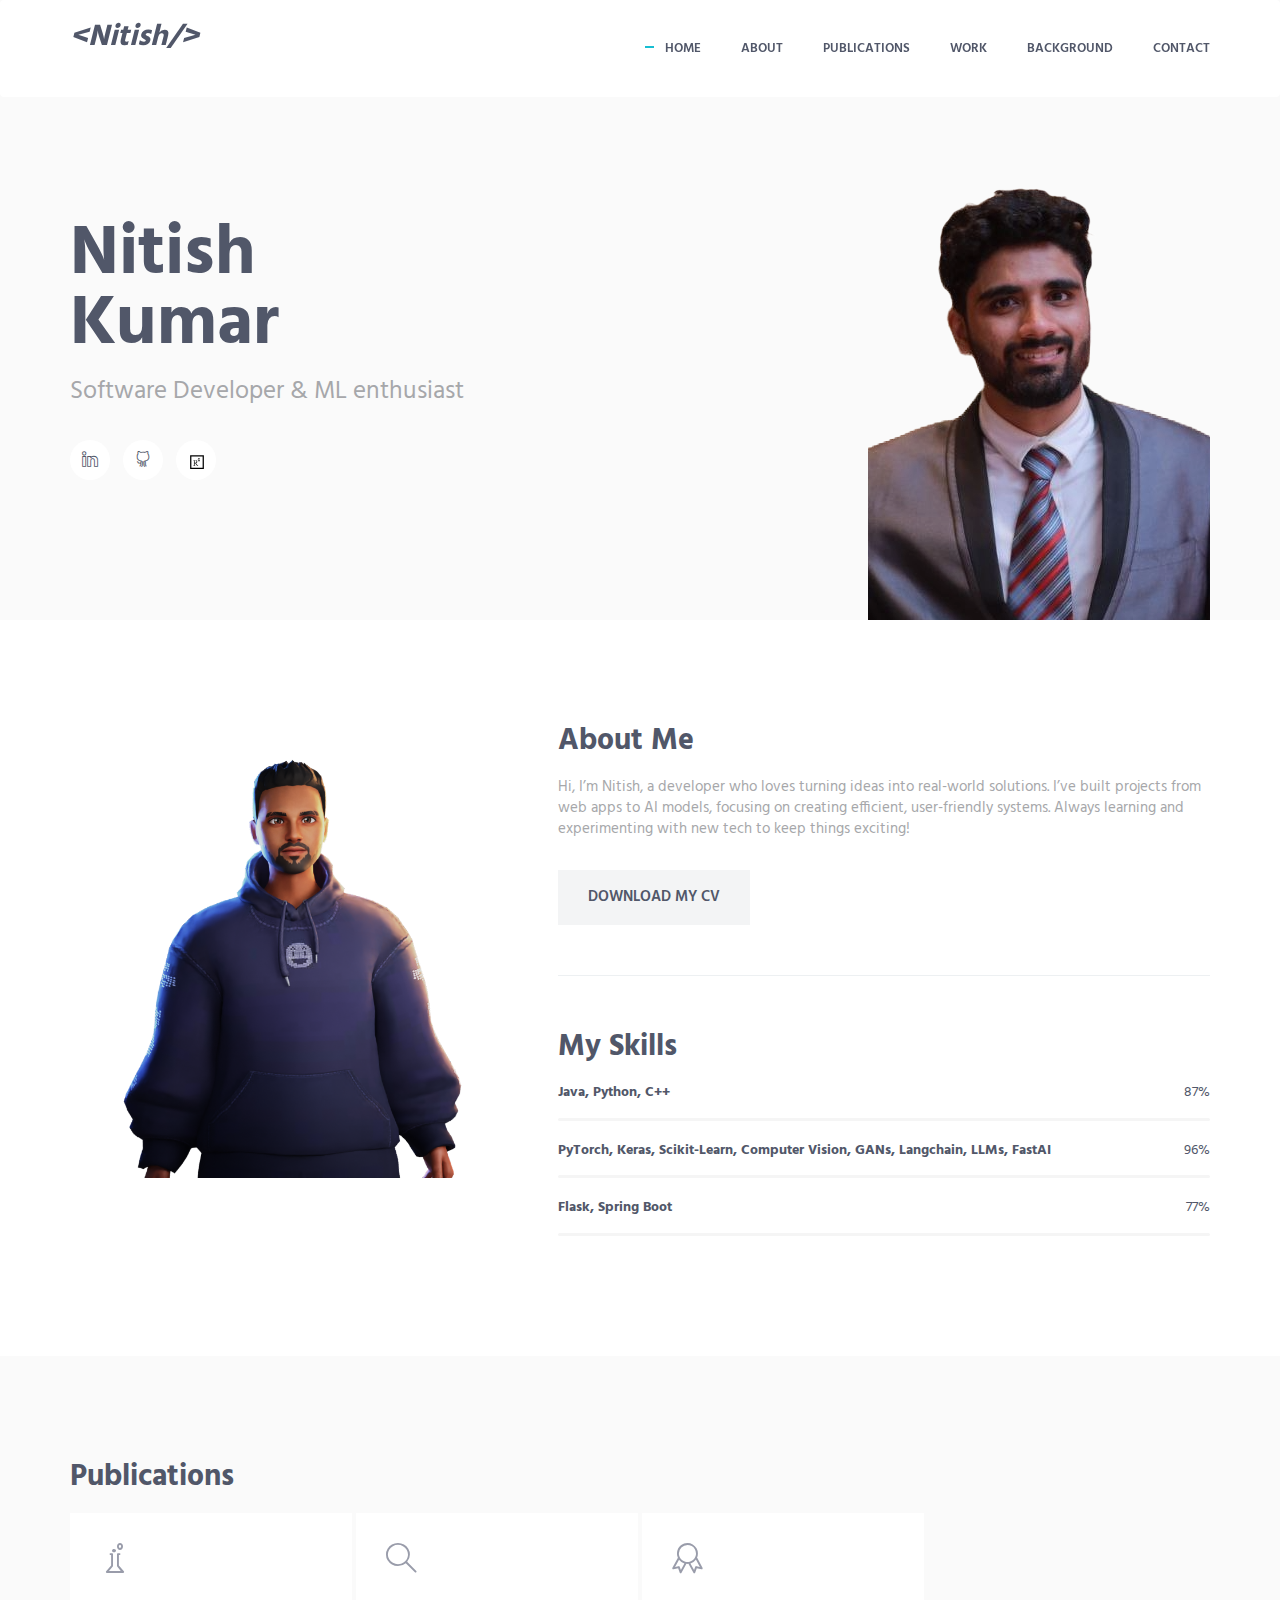
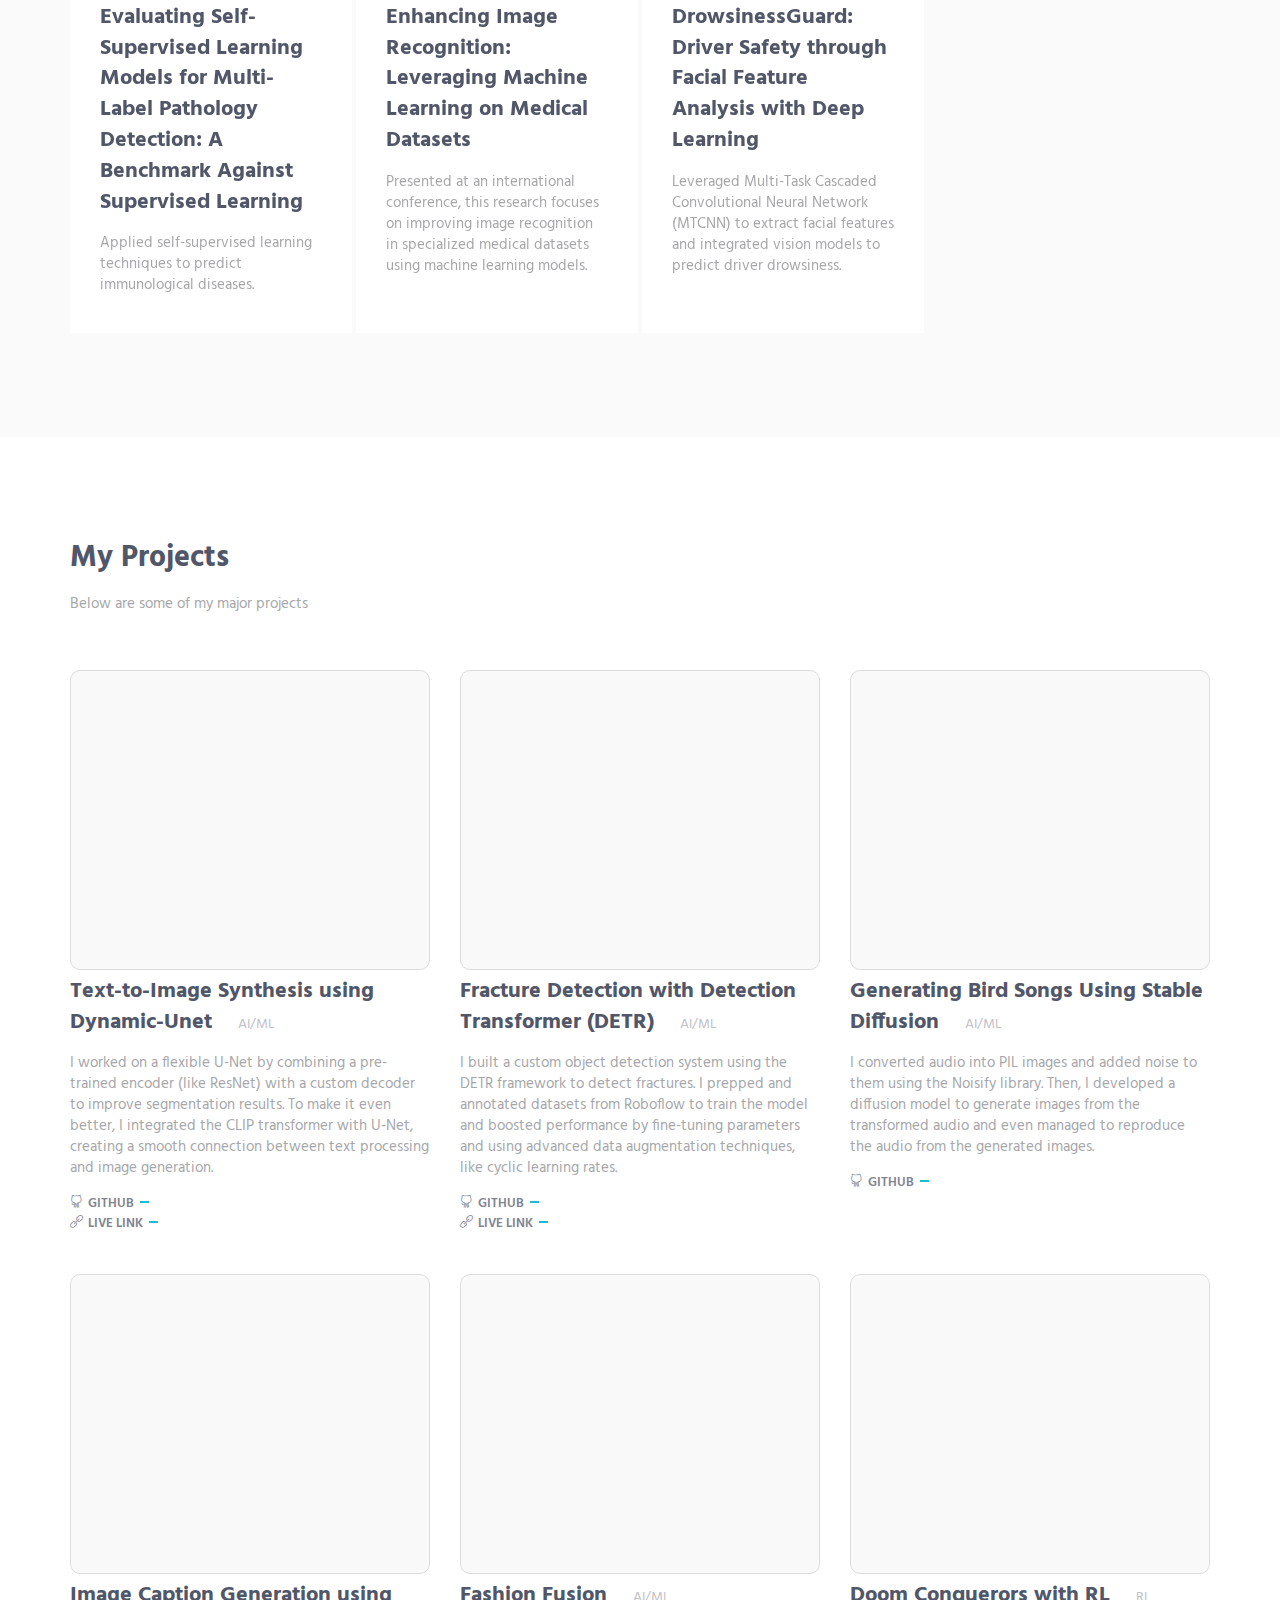
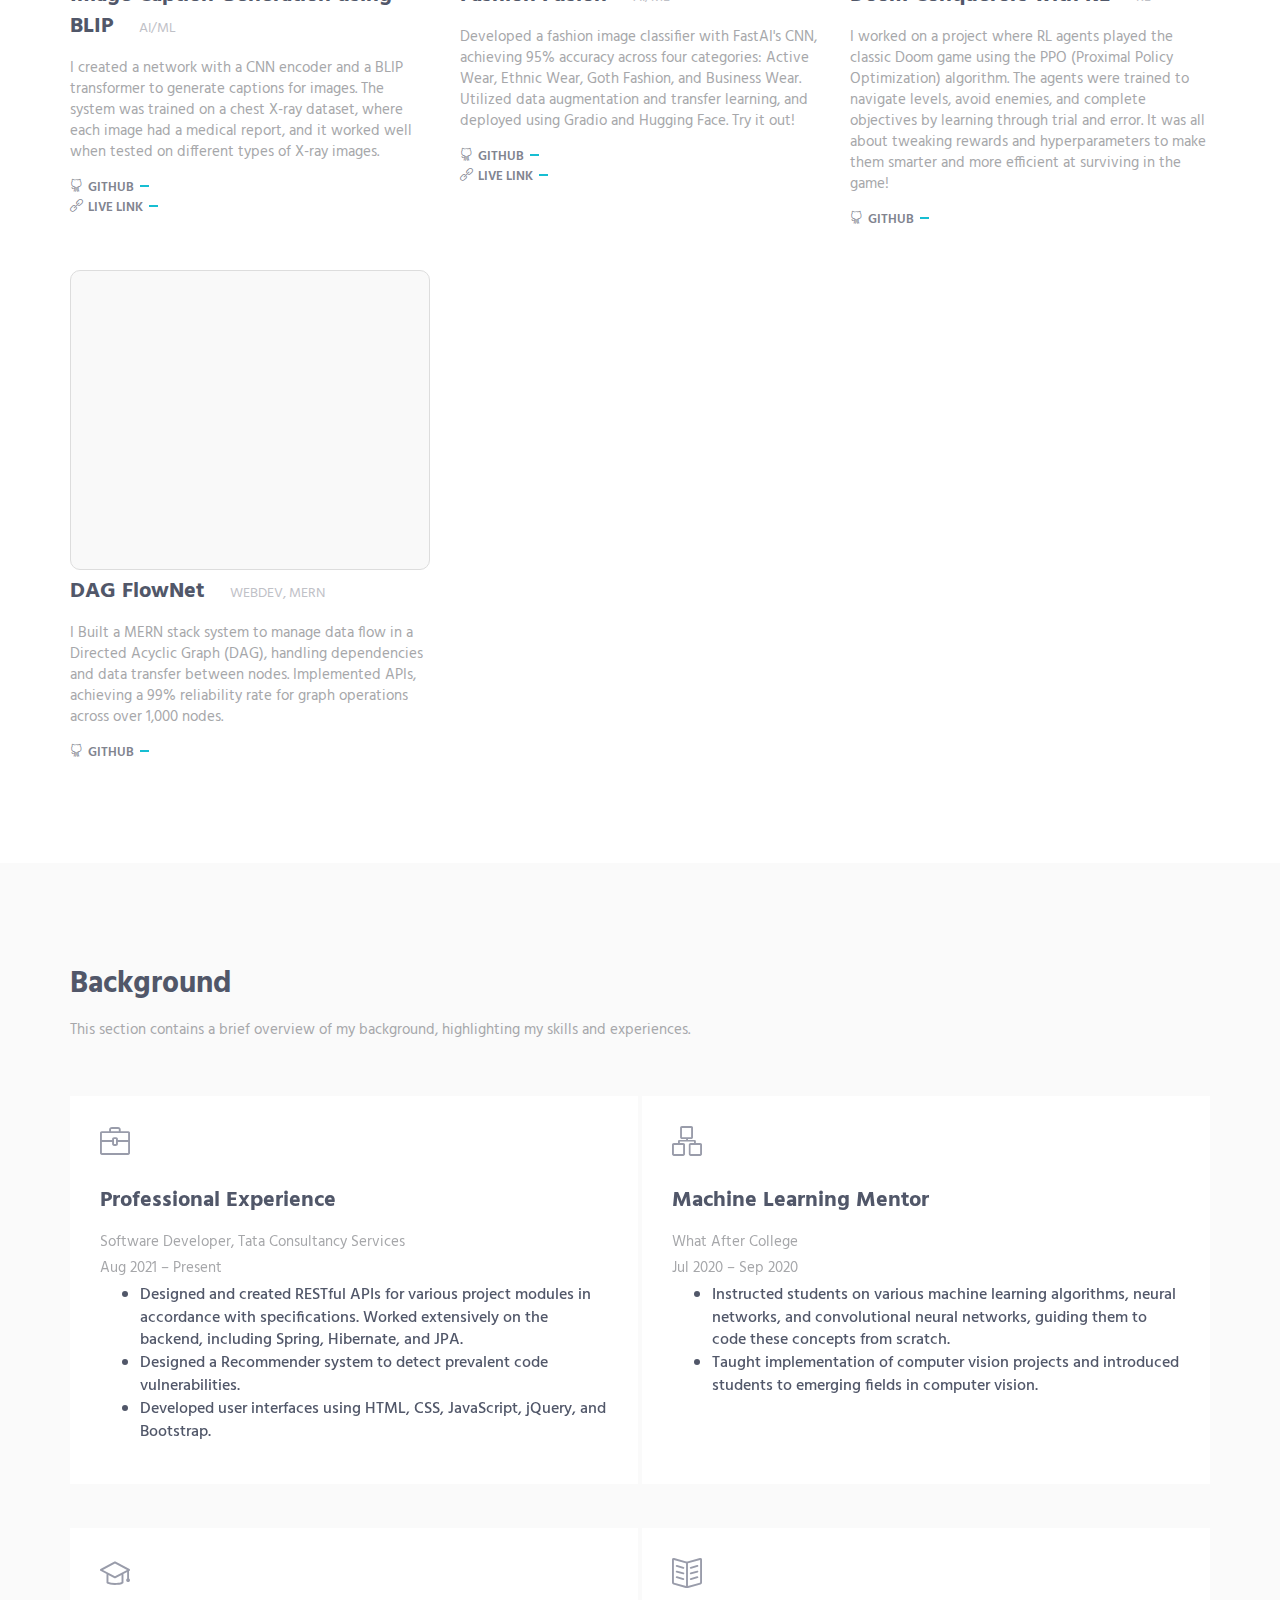
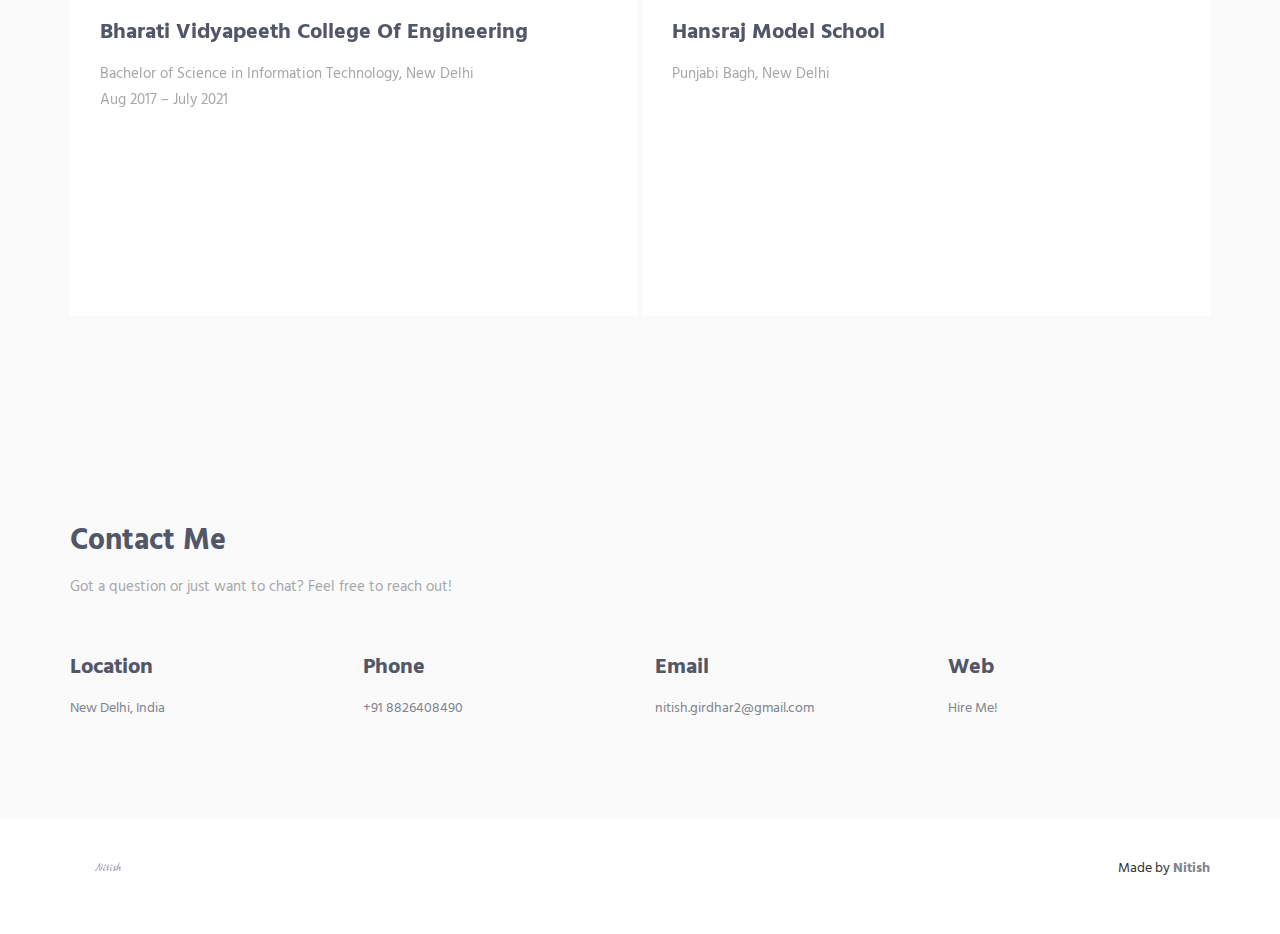
==== commit e469bf2a: "spacing" ====
--- a/index.html
+++ b/index.html
@@ -187,7 +187,7 @@
                                 <p class="margin-b-5">Applied self-supervised learning techniques to predict
                                     immunological diseases.</p>
                             </div>
-                            <a href="#" class="content-wrapper-link"></a>
+                            <a class="content-wrapper-link"></a>
                         </div>
                     </div>
                     <!-- <div class="col-md-3 col-sm-6 md-margin-b-4">
@@ -213,7 +213,7 @@
                                     improving image recognition in specialized medical datasets using machine learning
                                     models.</p>
                             </div>
-                            <a href="#" class="content-wrapper-link"></a>
+                            <a href="https://www.researchgate.net/publication/375504296_Enhancing_Image_Recognition_Leveraging_Machine_Learning_on_Specialized_Medical_Datasets" class="content-wrapper-link"></a>
                         </div>
                     </div>
                     <div class="col-md-3 col-sm-6">
@@ -228,7 +228,7 @@
                                     to extract facial features and integrated vision
                                     models to predict driver drowsiness.</p>
                             </div>
-                            <a href="#" class="content-wrapper-link"></a>
+                            <a href="https://drive.google.com/file/d/1tyKdbhFuFpQ2V9cXY3O2qP8QZ3C3AsL-/view" class="content-wrapper-link"></a>
                         </div>
                     </div>
                 </div>
@@ -257,7 +257,7 @@
                             <img class="img-responsive" src="img/970x647/proj1.jpg" alt="Latest Products Image">
                         </div>
                     </div>
-                    <h4><a href="#">Text-to-Image Synthesis using Dynamic-Unet</a> <span
+                    <h4><a href="https://github.com/nitishhrms/Text-to-Image-Synthesis-using-transformed-Unet">Text-to-Image Synthesis using Dynamic-Unet</a> <span
                             class="text-uppercase margin-l-20">AI/ML</span></h4>
                     <p>
                         I worked on a flexible U-Net by combining a pre-trained encoder (like ResNet) with a custom
@@ -285,7 +285,7 @@
                             <img class="img-responsive" src="img/970x647/proj2.jpg" alt="Latest Products Image">
                         </div>
                     </div>
-                    <h4><a href="#">Fracture Detection with Detection Transformer (DETR)</a> <span
+                    <h4><a href="https://huggingface.co/spaces/annie08/Nitish-Project-FractureDetection">Fracture Detection with Detection Transformer (DETR)</a> <span
                             class="text-uppercase margin-l-20">AI/ML</span></h4>
                     <p>
                         I built a custom object detection system using the DETR framework to detect fractures. I prepped
@@ -311,7 +311,7 @@
                             <img class="img-responsive" src="img/970x647/proj3.png" alt="Latest Products Image">
                         </div>
                     </div>
-                    <h4><a href="#">Generating Bird Songs Using Stable Diffusion</a> <span
+                    <h4><a href="https://github.com/nitishhrms/Bird-Song-Generator-using-Stable-Diffusion">Generating Bird Songs Using Stable Diffusion</a> <span
                             class="text-uppercase margin-l-20">AI/ML</span></h4>
                     <p>
                         I converted audio into PIL images and added noise to them using the Noisify library. Then, I
@@ -338,7 +338,7 @@
                             <img class="img-responsive" src="img/970x647/proj4.jpg" alt="Latest Products Image">
                         </div>
                     </div>
-                    <h4><a href="#">Image Caption Generation using BLIP</a> <span
+                    <h4><a href="https://huggingface.co/spaces/annie08/Imagecapt">Image Caption Generation using BLIP</a> <span
                             class="text-uppercase margin-l-20">AI/ML</span></h4>
                     <p>
                         I created a network with a CNN encoder and a BLIP transformer to generate captions for images.
@@ -362,7 +362,7 @@
                             <img class="img-responsive" src="img/970x647/proj5.png" alt="Latest Products Image">
                         </div>
                     </div>
-                    <h4><a href="#">Fashion Fusion</a> <span class="text-uppercase margin-l-20">AI/ML</span></h4>
+                    <h4><a href="https://huggingface.co/spaces/beckk123/fashionclassifier">Fashion Fusion</a> <span class="text-uppercase margin-l-20">AI/ML</span></h4>
                     <p>
                         Developed a fashion image classifier with FastAI's CNN, achieving 95% accuracy across four
                         categories: Active Wear, Ethnic Wear, Goth Fashion, and Business Wear. Utilized data
@@ -385,7 +385,7 @@
                             <img class="img-responsive" src="img/970x647/proj6.gif" alt="Latest Products Image">
                         </div>
                     </div>
-                    <h4><a href="#">Doom Conquerors with RL</a> <span class="text-uppercase margin-l-20">RL</span></h4>
+                    <h4><a href="https://github.com/nitishhrms/Doom-Conquerors-with-RL">Doom Conquerors with RL</a> <span class="text-uppercase margin-l-20">RL</span></h4>
                     <p>
                         I worked on a project where RL agents played the classic Doom game using the PPO (Proximal
                         Policy Optimization) algorithm. The agents were trained to navigate levels, avoid enemies, and
@@ -408,11 +408,11 @@
                             <img class="img-responsive" src="img/970x647/proj7.jpg" alt="Latest Products Image">
                         </div>
                     </div>
-                    <h4><a href="#">DAG FlowNet</a> <span class="text-uppercase margin-l-20">WebDev, MERN</span></h4>
+                    <h4><a href="https://github.com/nitishhrms/DAG-FLowNet">DAG FlowNet</a> <span class="text-uppercase margin-l-20">WebDev, MERN</span></h4>
                     <p>
                         I Built a MERN stack system to manage data flow in a Directed Acyclic Graph (DAG), handling
                         dependencies and
-                        data transfer between nodes.Implemented APIs, achieving a 99% reliability rate for graph
+                        data transfer between nodes. Implemented APIs, achieving a 99% reliability rate for graph
                         operations across over 1,000 nodes.
                     </p>
                     <a class="link" href="https://github.com/nitishhrms/DAG-FLowNet" target="_blank">
@@ -486,6 +486,7 @@
                                 <div class="service-info">
                                     <h3>Professional Experience</h3>
                                     <p class="margin-b-5">Software Developer, Tata Consultancy Services</p>
+                                    <p class="margin-b-5">Aug 2021 – Present</p>
                                     <ul>
                                         <li>Designed and created RESTful APIs for various project modules in accordance
                                             with specifications. Worked extensively on the backend, including Spring,
@@ -506,12 +507,57 @@
                                 <div class="service-info">
                                     <h3>Machine Learning Mentor</h3>
                                     <p class="margin-b-5">What After College</p>
+                                    <p class="margin-b-5">Jul 2020 – Sep 2020</p>
                                     <ul>
                                         <li>Instructed students on various machine learning algorithms, neural networks,
                                             and convolutional neural networks, guiding them to code these concepts from
                                             scratch.</li>
                                         <li>Taught implementation of computer vision projects and introduced students to
                                             emerging fields in computer vision.</li>
+                                    </ul>
+                                </div>
+                            </div>
+                        </div>
+                    </div>
+                    <br/>
+                    <br/>
+                    <div class="row row-space-2 margin-b-4">
+                        <div class="col-md-6 col-sm-12 md-margin-b-4">
+                            <div class="service" data-height="height">
+                                <div class="service-element">
+                                    <i class="service-icon icon-graduation"></i>
+                                </div>
+                                <div class="service-info">
+                                    <h3>Bharati Vidyapeeth College Of Engineering</h3>
+                                    <p class="margin-b-5">Bachelor of Science in Information Technology, New Delhi</p>
+                                    <p class="margin-b-5">Aug 2017 – July 2021</p>
+                                    <!-- <ul>
+                                        <li>Designed and created RESTful APIs for various project modules in accordance
+                                            with specifications. Worked extensively on the backend, including Spring,
+                                            Hibernate, and JPA.</li>
+                                        <li>Designed a Recommender system to detect prevalent code vulnerabilities.</li>
+                                        <li>Developed user interfaces using HTML, CSS, JavaScript, jQuery, and
+                                            Bootstrap.</li>
+                                    </ul> -->
+                                </div>
+                            </div>
+                        </div>
+
+                        <div class="col-md-6 col-sm-12">
+                            <div class="service" data-height="height">
+                                <div class="service-element">
+                                    <i class="service-icon icon-book-open"></i>
+                                </div>
+                                <div class="service-info">
+                                    <h3>Hansraj Model School</h3>
+                                    <p class="margin-b-5">Punjabi Bagh, New Delhi</p>
+                                    <!-- <p class="margin-b-5"></p> -->
+                                    <ul>
+                                        <!-- <li>Instructed students on various machine learning algorithms, neural networks,
+                                            and convolutional neural networks, guiding them to code these concepts from
+                                            scratch.</li>
+                                        <li>Taught implementation of computer vision projects and introduced students to
+                                            emerging fields in computer vision.</li> -->
                                     </ul>
                                 </div>
                             </div>
@@ -565,7 +611,7 @@
                         </div>
                         <div class="col-md-3 col-xs-6">
                             <h4>Web</h4>
-                            <a href="https://nitish-portfolio-24.netlify.app/">Hire Me!</a>
+                            <a href="https://nitishprofile.netlify.app/ ">Hire Me!</a>
                         </div>
                     </div>
                     <!--// end row -->
--- a/vendor/simple-line-icons/css/simple-line-icons.css
+++ b/vendor/simple-line-icons/css/simple-line-icons.css
@@ -5,10 +5,6 @@
   font-weight: normal;
   font-style: normal;
 }
-/*
- Use the following CSS code if you want to have a class per icon.
- Instead of a list of all class selectors, you can use the generic [class*="icon-"] selector, but it's slower:
-*/
 .icon-user,
 .icon-people,
 .icon-user-female,
